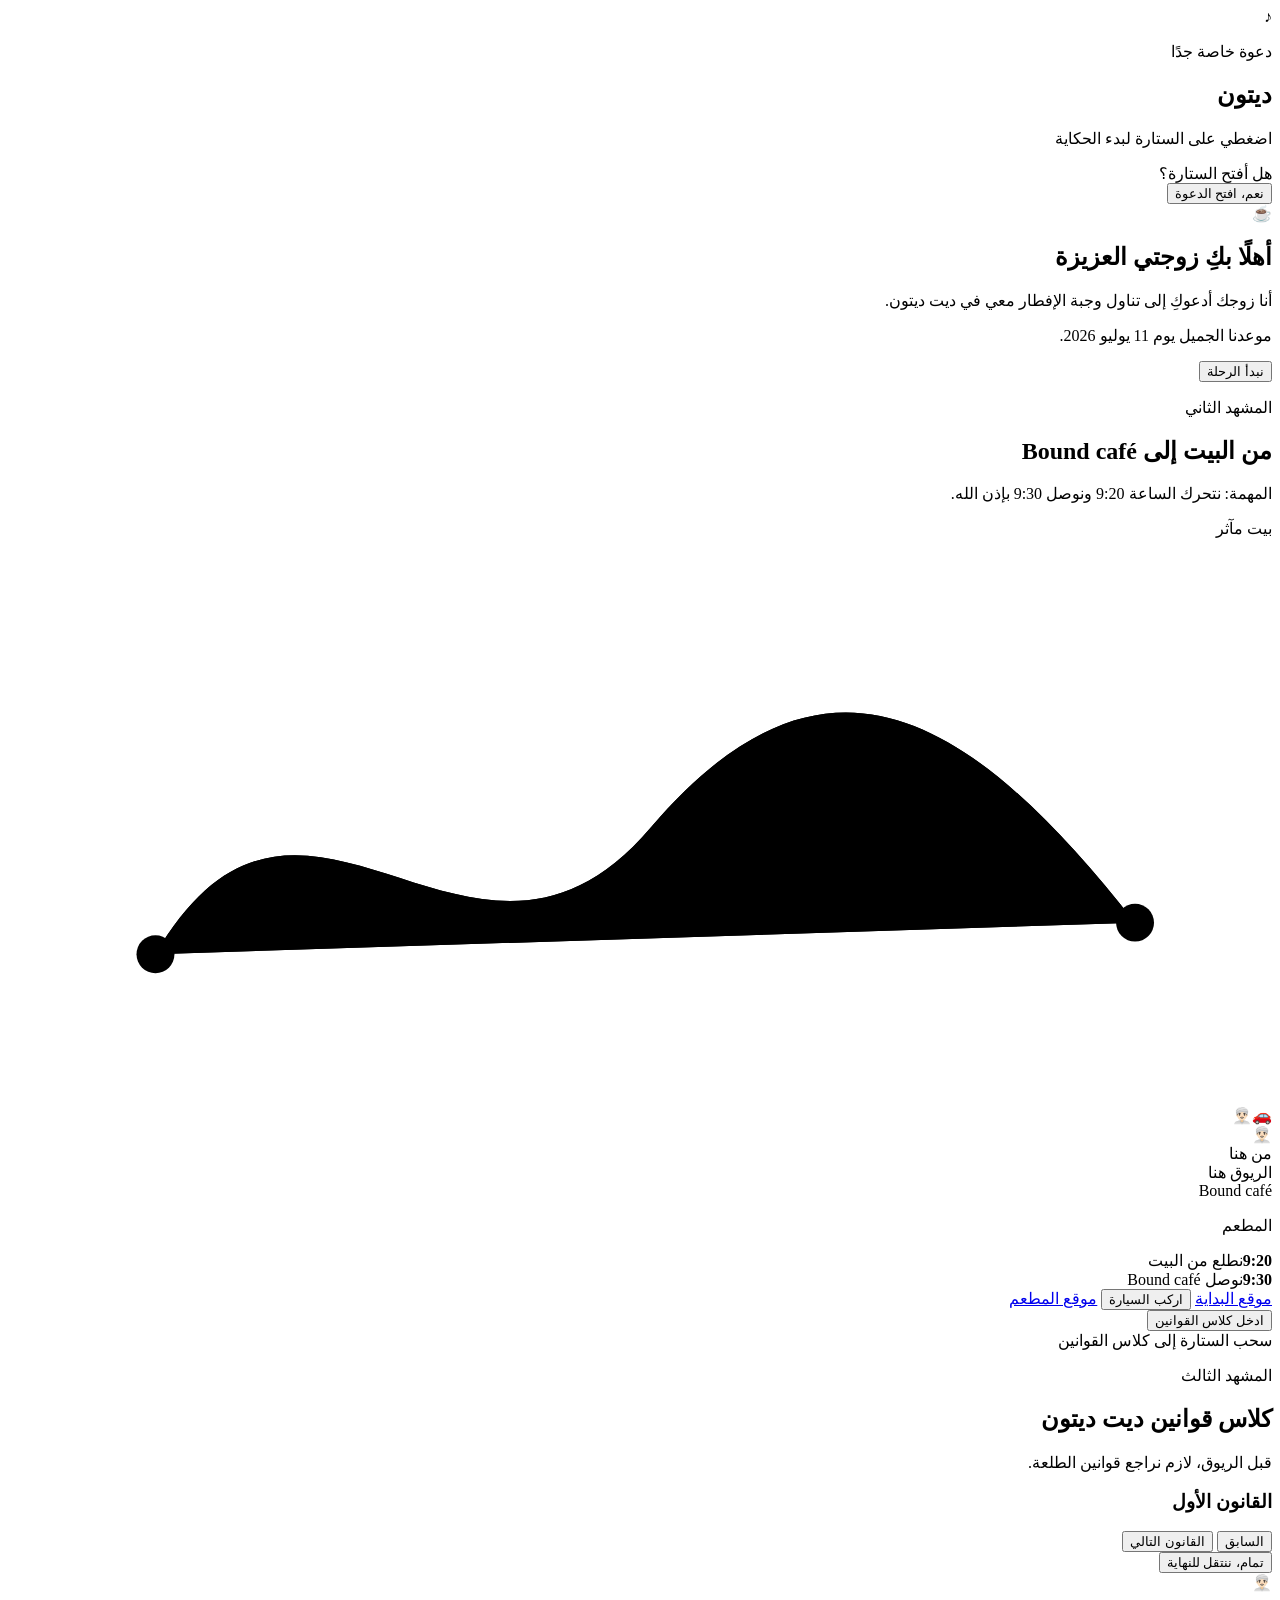
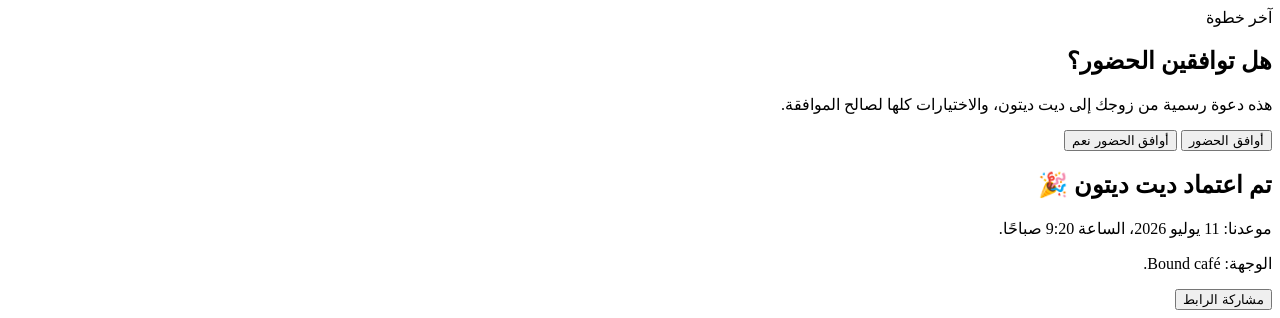
==== date-daiton/index.html @ e320217c "Add Date Daiton interactive invitation" ====
<!DOCTYPE html>
<html lang="ar" dir="rtl">
<head>
  <meta charset="UTF-8" />
  <meta name="viewport" content="width=device-width, initial-scale=1.0" />
  <meta name="theme-color" content="#f5c66b" />
  <meta name="description" content="دعوة ديت ديتون - دعوة تفاعلية إلى الريوق" />
  <title>دعوة ديت ديتون</title>
  <link rel="preconnect" href="https://fonts.googleapis.com">
  <link rel="preconnect" href="https://fonts.gstatic.com" crossorigin>
  <link href="https://fonts.googleapis.com/css2?family=Amiri:wght@400;700&family=Tajawal:wght@400;500;700;800&display=swap" rel="stylesheet">
  <link rel="stylesheet" href="css/style.css" />
</head>
<body>
  <noscript>الرجاء تفعيل JavaScript لتعمل الدعوة التفاعلية.</noscript>

  <main class="app" id="app">
    <div class="music-pill" id="soundBtn" role="button" tabindex="0" aria-label="تشغيل أو إيقاف الصوت">♪</div>

    <section class="scene scene-intro active" id="sceneIntro" aria-label="بداية دعوة ديت ديتون">
      <div class="warm-bg"></div>
      <div class="sparkles" aria-hidden="true"></div>

      <div class="title-card" id="titleCard">
        <p class="tiny-title">دعوة خاصة جدًا</p>
        <h1>ديتون</h1>
        <p>اضغطي على الستارة لبدء الحكاية</p>
      </div>

      <div class="stage curtain-stage" id="curtainStage">
        <div class="curtain curtain-left"></div>
        <div class="curtain curtain-right"></div>
        <div class="curtain-rope" aria-hidden="true"></div>
        <div class="avatar avatar-intro" id="avatarIntro" aria-label="شخصية حاتم">
          <div class="head"><span class="masar"></span><span class="face"></span><span class="beard"></span></div>
          <div class="body"><span class="dishdasha"></span><span class="khanjar"></span></div>
          <div class="arm arm-right"></div><div class="arm arm-left"></div><div class="leg leg-right"></div><div class="leg leg-left"></div><div class="cane"></div>
        </div>
        <div class="speech intro-speech" id="introSpeech">هل أفتح الستارة؟</div>
        <button class="curtain-button" id="openCurtainBtn" type="button">نعم، افتح الدعوة</button>
      </div>

      <article class="message-card hidden" id="inviteMessage">
        <span class="seal">☕</span>
        <h2>أهلًا بكِ زوجتي العزيزة</h2>
        <p>أنا زوجك أدعوكِ إلى تناول وجبة الإفطار معي في ديت ديتون.</p>
        <p class="soft-note">موعدنا الجميل يوم 11 يوليو 2026.</p>
        <button class="primary next-scene" data-next="sceneRoute" type="button">نبدأ الرحلة</button>
      </article>
    </section>

    <section class="scene scene-route" id="sceneRoute" aria-label="رحلة من البيت إلى المطعم">
      <div class="sky"></div>
      <header class="scene-header">
        <p class="tiny-title">المشهد الثاني</p>
        <h2>من البيت إلى Bound café</h2>
        <p>المهمة: نتحرك الساعة 9:20 ونوصل 9:30 بإذن الله.</p>
      </header>

      <div class="journey-card">
        <div class="mini-building house-building">
          <div class="building-top"></div>
          <div class="window w1"></div><div class="window w2"></div><div class="door"></div>
          <p>بيت مآثر</p>
        </div>

        <div class="route-board">
          <svg viewBox="0 0 600 260" class="route-svg" aria-hidden="true">
            <path d="M70 190 C140 70, 220 230, 305 130 S460 80, 535 175" class="road-shadow"/>
            <path d="M70 190 C140 70, 220 230, 305 130 S460 80, 535 175" class="road-line"/>
            <circle cx="70" cy="190" r="9" class="point home"/>
            <circle cx="535" cy="175" r="9" class="point cafe"/>
          </svg>
          <div class="route-car" id="routeCar"><span class="car-body">🚗</span><span class="driver-dot">👳🏻‍♂️</span></div>
          <div class="route-avatar" id="routeAvatar">👳🏻‍♂️</div>
          <div class="route-label from">من هنا</div>
          <div class="route-label to">الريوق هنا</div>
        </div>

        <div class="mini-building cafe-building">
          <div class="cafe-sign">Bound café</div>
          <div class="glass-door"></div><div class="cafe-window"></div>
          <p>المطعم</p>
        </div>
      </div>

      <div class="timeline">
        <div><strong>9:20</strong><span>نطلع من البيت</span></div>
        <div><strong>9:30</strong><span>نوصل Bound café</span></div>
      </div>

      <div class="action-row">
        <a class="secondary" href="https://maps.app.goo.gl/9Q78utYXzB2YvN2P6?g_st=ic" target="_blank" rel="noopener">موقع البداية</a>
        <button class="primary" id="rideBtn" type="button">اركب السيارة</button>
        <a class="secondary" href="https://maps.app.goo.gl/uaX7VJD9oBG22Bty5?g_st=ic" target="_blank" rel="noopener">موقع المطعم</a>
      </div>

      <button class="primary next-scene route-next hidden" id="routeNext" data-next="sceneClass" type="button">ادخل كلاس القوانين</button>
    </section>

    <section class="scene scene-class" id="sceneClass" aria-label="كلاس قوانين ديت ديتون">
      <div class="classroom-transition" id="classTransition"><span>سحب الستارة إلى كلاس القوانين</span></div>
      <header class="scene-header class-header">
        <p class="tiny-title">المشهد الثالث</p>
        <h2>كلاس قوانين ديت ديتون</h2>
        <p>قبل الريوق، لازم نراجع قوانين الطلعة.</p>
      </header>

      <div class="classroom">
        <div class="teacher-avatar" id="teacherAvatar">
          <div class="teacher-head"><span></span></div>
          <div class="teacher-body"></div>
          <div class="pointer-stick"></div>
        </div>
        <article class="chalkboard" id="chalkboard">
          <h3 id="ruleTitle">القانون الأول</h3>
          <div id="ruleContent" class="rule-content"></div>
          <div class="chalk-dust" aria-hidden="true"></div>
        </article>
      </div>

      <div class="action-row class-actions">
        <button class="secondary" id="prevRule" type="button">السابق</button>
        <button class="primary" id="nextRule" type="button">القانون التالي</button>
      </div>

      <button class="primary next-scene class-next hidden" id="classNext" data-next="sceneFinal" type="button">تمام، ننتقل للنهاية</button>
    </section>

    <section class="scene scene-final" id="sceneFinal" aria-label="تأكيد حضور ديت ديتون">
      <div class="final-bg"></div>
      <div class="final-avatar" id="finalAvatar">👳🏻‍♂️</div>
      <article class="final-card" id="finalCard">
        <p class="tiny-title">آخر خطوة</p>
        <h2>هل توافقين الحضور؟</h2>
        <p>هذه دعوة رسمية من زوجك إلى ديت ديتون، والاختيارات كلها لصالح الموافقة.</p>
        <div class="yes-grid">
          <button class="accept-btn" type="button">أوافق الحضور</button>
          <button class="accept-btn" type="button">أوافق الحضور نعم</button>
        </div>
        <p class="saved-text" id="savedText"></p>
      </article>

      <article class="celebration-card hidden" id="celebrationCard">
        <h2>تم اعتماد ديت ديتون 🎉</h2>
        <p>موعدنا: 11 يوليو 2026، الساعة 9:20 صباحًا.</p>
        <p>الوجهة: Bound café.</p>
        <button class="primary" id="shareBtn" type="button">مشاركة الرابط</button>
      </article>
    </section>
  </main>

  <script src="js/app.js"></script>
</body>
</html>
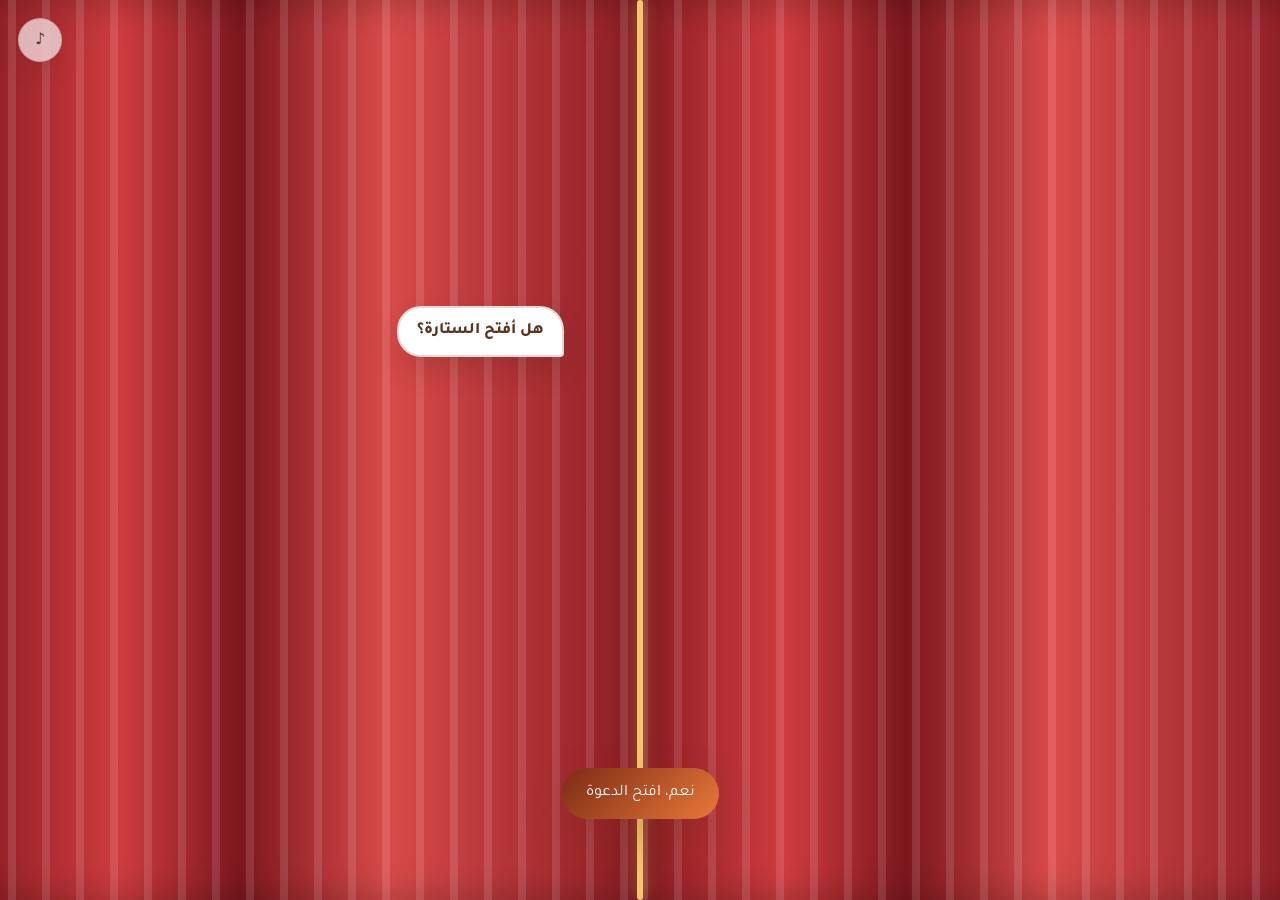
==== commit 5bced80d: "Rebuild Date Daiton scenes with improved character" ====
--- a/date-daiton/index.html
+++ b/date-daiton/index.html
@@ -31,11 +31,15 @@
         <div class="curtain curtain-left"></div>
         <div class="curtain curtain-right"></div>
         <div class="curtain-rope" aria-hidden="true"></div>
-        <div class="avatar avatar-intro" id="avatarIntro" aria-label="شخصية حاتم">
-          <div class="head"><span class="masar"></span><span class="face"></span><span class="beard"></span></div>
-          <div class="body"><span class="dishdasha"></span><span class="khanjar"></span></div>
-          <div class="arm arm-right"></div><div class="arm arm-left"></div><div class="leg leg-right"></div><div class="leg leg-left"></div><div class="cane"></div>
+
+        <div class="hatem-character avatar-intro" id="avatarIntro" aria-label="شخصية حاتم">
+          <div class="masar-wrap"><span class="masar-base"></span><span class="masar-band"></span><span class="masar-tail"></span></div>
+          <div class="face-shape"><span class="eye eye-r"></span><span class="eye eye-l"></span><span class="brow brow-r"></span><span class="brow brow-l"></span><span class="nose"></span><span class="beard-full"></span><span class="smile"></span></div>
+          <div class="neck"></div><div class="dishdasha-body"><span class="collar"></span><span class="placket"></span><span class="belt"></span><span class="khanjar-real"></span></div>
+          <div class="arm real-arm arm-a"><span class="hand"></span></div><div class="arm real-arm arm-b"><span class="hand"></span></div>
+          <div class="leg real-leg leg-a"><span class="sandal"></span></div><div class="leg real-leg leg-b"><span class="sandal"></span></div><div class="cane-real"></div>
         </div>
+
         <div class="speech intro-speech" id="introSpeech">هل أفتح الستارة؟</div>
         <button class="curtain-button" id="openCurtainBtn" type="button">نعم، افتح الدعوة</button>
       </div>
@@ -58,95 +62,43 @@
       </header>
 
       <div class="journey-card">
-        <div class="mini-building house-building">
-          <div class="building-top"></div>
-          <div class="window w1"></div><div class="window w2"></div><div class="door"></div>
-          <p>بيت مآثر</p>
+        <div class="mini-building house-building"><div class="building-top"></div><div class="window w1"></div><div class="window w2"></div><div class="door"></div><p>بيت مآثر</p></div>
+        <div class="route-board">
+          <svg viewBox="0 0 600 260" class="route-svg" aria-hidden="true"><path d="M70 190 C140 70, 220 230, 305 130 S460 80, 535 175" class="road-shadow"/><path d="M70 190 C140 70, 220 230, 305 130 S460 80, 535 175" class="road-line"/><circle cx="70" cy="190" r="9" class="point home"/><circle cx="535" cy="175" r="9" class="point cafe"/></svg>
+          <div class="route-car" id="routeCar"><span class="car-body">🚗</span><span class="driver-mini"><span></span></span></div>
+          <div class="hatem-character route-avatar" id="routeAvatar" aria-label="شخصية حاتم في بداية الرحلة">
+            <div class="masar-wrap"><span class="masar-base"></span><span class="masar-band"></span><span class="masar-tail"></span></div><div class="face-shape"><span class="eye eye-r"></span><span class="eye eye-l"></span><span class="brow brow-r"></span><span class="brow brow-l"></span><span class="nose"></span><span class="beard-full"></span><span class="smile"></span></div><div class="neck"></div><div class="dishdasha-body"><span class="collar"></span><span class="placket"></span><span class="belt"></span><span class="khanjar-real"></span></div><div class="arm real-arm arm-a"><span class="hand"></span></div><div class="arm real-arm arm-b"><span class="hand"></span></div><div class="leg real-leg leg-a"><span class="sandal"></span></div><div class="leg real-leg leg-b"><span class="sandal"></span></div><div class="cane-real"></div>
+          </div>
+          <div class="route-label from">من هنا</div><div class="route-label to">الريوق هنا</div>
         </div>
-
-        <div class="route-board">
-          <svg viewBox="0 0 600 260" class="route-svg" aria-hidden="true">
-            <path d="M70 190 C140 70, 220 230, 305 130 S460 80, 535 175" class="road-shadow"/>
-            <path d="M70 190 C140 70, 220 230, 305 130 S460 80, 535 175" class="road-line"/>
-            <circle cx="70" cy="190" r="9" class="point home"/>
-            <circle cx="535" cy="175" r="9" class="point cafe"/>
-          </svg>
-          <div class="route-car" id="routeCar"><span class="car-body">🚗</span><span class="driver-dot">👳🏻‍♂️</span></div>
-          <div class="route-avatar" id="routeAvatar">👳🏻‍♂️</div>
-          <div class="route-label from">من هنا</div>
-          <div class="route-label to">الريوق هنا</div>
-        </div>
-
-        <div class="mini-building cafe-building">
-          <div class="cafe-sign">Bound café</div>
-          <div class="glass-door"></div><div class="cafe-window"></div>
-          <p>المطعم</p>
-        </div>
+        <div class="mini-building cafe-building"><div class="cafe-sign">Bound café</div><div class="glass-door"></div><div class="cafe-window"></div><p>المطعم</p></div>
       </div>
 
-      <div class="timeline">
-        <div><strong>9:20</strong><span>نطلع من البيت</span></div>
-        <div><strong>9:30</strong><span>نوصل Bound café</span></div>
-      </div>
-
-      <div class="action-row">
-        <a class="secondary" href="https://maps.app.goo.gl/9Q78utYXzB2YvN2P6?g_st=ic" target="_blank" rel="noopener">موقع البداية</a>
-        <button class="primary" id="rideBtn" type="button">اركب السيارة</button>
-        <a class="secondary" href="https://maps.app.goo.gl/uaX7VJD9oBG22Bty5?g_st=ic" target="_blank" rel="noopener">موقع المطعم</a>
-      </div>
-
+      <div class="timeline"><div><strong>9:20</strong><span>نطلع من البيت</span></div><div><strong>9:30</strong><span>نوصل Bound café</span></div></div>
+      <div class="action-row"><a class="secondary" href="https://maps.app.goo.gl/9Q78utYXzB2YvN2P6?g_st=ic" target="_blank" rel="noopener">موقع البداية</a><button class="primary" id="rideBtn" type="button">اركب السيارة</button><a class="secondary" href="https://maps.app.goo.gl/uaX7VJD9oBG22Bty5?g_st=ic" target="_blank" rel="noopener">موقع المطعم</a></div>
       <button class="primary next-scene route-next hidden" id="routeNext" data-next="sceneClass" type="button">ادخل كلاس القوانين</button>
     </section>
 
     <section class="scene scene-class" id="sceneClass" aria-label="كلاس قوانين ديت ديتون">
       <div class="classroom-transition" id="classTransition"><span>سحب الستارة إلى كلاس القوانين</span></div>
-      <header class="scene-header class-header">
-        <p class="tiny-title">المشهد الثالث</p>
-        <h2>كلاس قوانين ديت ديتون</h2>
-        <p>قبل الريوق، لازم نراجع قوانين الطلعة.</p>
-      </header>
-
+      <header class="scene-header class-header"><p class="tiny-title">المشهد الثالث</p><h2>كلاس قوانين ديت ديتون</h2><p>قبل الريوق، لازم نراجع قوانين الطلعة.</p></header>
       <div class="classroom">
-        <div class="teacher-avatar" id="teacherAvatar">
-          <div class="teacher-head"><span></span></div>
-          <div class="teacher-body"></div>
-          <div class="pointer-stick"></div>
+        <div class="hatem-character teacher-avatar" id="teacherAvatar" aria-label="شخصية حاتم تشرح القوانين">
+          <div class="masar-wrap"><span class="masar-base"></span><span class="masar-band"></span><span class="masar-tail"></span></div><div class="face-shape"><span class="eye eye-r"></span><span class="eye eye-l"></span><span class="brow brow-r"></span><span class="brow brow-l"></span><span class="nose"></span><span class="beard-full"></span><span class="smile"></span></div><div class="neck"></div><div class="dishdasha-body"><span class="collar"></span><span class="placket"></span><span class="belt"></span><span class="khanjar-real"></span></div><div class="arm real-arm arm-a"><span class="hand"></span></div><div class="arm real-arm arm-b teacher-arm"><span class="hand"></span></div><div class="leg real-leg leg-a"><span class="sandal"></span></div><div class="leg real-leg leg-b"><span class="sandal"></span></div><div class="pointer-stick"></div>
         </div>
-        <article class="chalkboard" id="chalkboard">
-          <h3 id="ruleTitle">القانون الأول</h3>
-          <div id="ruleContent" class="rule-content"></div>
-          <div class="chalk-dust" aria-hidden="true"></div>
-        </article>
+        <article class="chalkboard" id="chalkboard"><h3 id="ruleTitle">القانون الأول</h3><div id="ruleContent" class="rule-content"></div><div class="chalk-dust" aria-hidden="true"></div></article>
       </div>
-
-      <div class="action-row class-actions">
-        <button class="secondary" id="prevRule" type="button">السابق</button>
-        <button class="primary" id="nextRule" type="button">القانون التالي</button>
-      </div>
-
+      <div class="action-row class-actions"><button class="secondary" id="prevRule" type="button">السابق</button><button class="primary" id="nextRule" type="button">القانون التالي</button></div>
       <button class="primary next-scene class-next hidden" id="classNext" data-next="sceneFinal" type="button">تمام، ننتقل للنهاية</button>
     </section>
 
     <section class="scene scene-final" id="sceneFinal" aria-label="تأكيد حضور ديت ديتون">
       <div class="final-bg"></div>
-      <div class="final-avatar" id="finalAvatar">👳🏻‍♂️</div>
-      <article class="final-card" id="finalCard">
-        <p class="tiny-title">آخر خطوة</p>
-        <h2>هل توافقين الحضور؟</h2>
-        <p>هذه دعوة رسمية من زوجك إلى ديت ديتون، والاختيارات كلها لصالح الموافقة.</p>
-        <div class="yes-grid">
-          <button class="accept-btn" type="button">أوافق الحضور</button>
-          <button class="accept-btn" type="button">أوافق الحضور نعم</button>
-        </div>
-        <p class="saved-text" id="savedText"></p>
-      </article>
-
-      <article class="celebration-card hidden" id="celebrationCard">
-        <h2>تم اعتماد ديت ديتون 🎉</h2>
-        <p>موعدنا: 11 يوليو 2026، الساعة 9:20 صباحًا.</p>
-        <p>الوجهة: Bound café.</p>
-        <button class="primary" id="shareBtn" type="button">مشاركة الرابط</button>
-      </article>
+      <div class="hatem-character final-avatar" id="finalAvatar" aria-label="شخصية حاتم في النهاية">
+        <div class="masar-wrap"><span class="masar-base"></span><span class="masar-band"></span><span class="masar-tail"></span></div><div class="face-shape"><span class="eye eye-r"></span><span class="eye eye-l"></span><span class="brow brow-r"></span><span class="brow brow-l"></span><span class="nose"></span><span class="beard-full"></span><span class="smile"></span></div><div class="neck"></div><div class="dishdasha-body"><span class="collar"></span><span class="placket"></span><span class="belt"></span><span class="khanjar-real"></span></div><div class="arm real-arm arm-a"><span class="hand"></span></div><div class="arm real-arm arm-b"><span class="hand"></span></div><div class="leg real-leg leg-a"><span class="sandal"></span></div><div class="leg real-leg leg-b"><span class="sandal"></span></div><div class="cane-real"></div>
+      </div>
+      <article class="final-card" id="finalCard"><p class="tiny-title">آخر خطوة</p><h2>هل توافقين الحضور؟</h2><p>هذه دعوة رسمية من زوجك إلى ديت ديتون، والاختيارات كلها لصالح الموافقة.</p><div class="yes-grid"><button class="accept-btn" type="button">أوافق الحضور</button><button class="accept-btn" type="button">أوافق الحضور نعم</button></div><p class="saved-text" id="savedText"></p></article>
+      <article class="celebration-card hidden" id="celebrationCard"><h2>تم اعتماد ديت ديتون 🎉</h2><p>موعدنا: 11 يوليو 2026، الساعة 9:20 صباحًا.</p><p>الوجهة: Bound café.</p><button class="primary" id="shareBtn" type="button">مشاركة الرابط</button></article>
     </section>
   </main>
 
--- a/date-daiton/css/style.css
+++ b/date-daiton/css/style.css
@@ -0,0 +1,24 @@
+:root{
+  --cream:#fff4df;
+  --peach:#ffddbd;
+  --gold:#f4b84d;
+  --orange:#e97838;
+  --brown:#5d3420;
+  --dark:#1f1714;
+  --green:#315b45;
+  --chalk:#244235;
+  --chalk-text:#f7f2de;
+  --white:#fff;
+  --shadow:0 24px 70px rgba(73,42,18,.22);
+}
+*{box-sizing:border-box}
+html,body{margin:0;min-height:100%;font-family:"Tajawal",system-ui,sans-serif;background:var(--cream);color:var(--brown);overflow:hidden}
+button,a{font:inherit}button{cursor:pointer}a{text-decoration:none;color:inherit}
+.app{position:relative;width:100vw;height:100svh;overflow:hidden;background:linear-gradient(135deg,#fff5df,#ffd7ad 45%,#fff7ec)}
+.scene{position:absolute;inset:0;padding:22px;display:flex;align-items:center;justify-content:center;flex-direction:column;gap:18px;opacity:0;pointer-events:none;transform:translateX(-24px) scale(.98);transition:opacity .75s ease,transform .75s ease;overflow:hidden}
+.scene.active{opacity:1;pointer-events:auto;transform:none}.hidden{display:none!important}.warm-bg,.final-bg,.sky{position:absolute;inset:0;z-index:-2;background:radial-gradient(circle at 18% 22%,rgba(255,255,255,.7),transparent 24%),radial-gradient(circle at 80% 18%,rgba(244,184,77,.38),transparent 22%),linear-gradient(145deg,#ffedc9,#ffd1a2 55%,#fff4df)}
+.sparkles:before,.sparkles:after{content:"";position:absolute;width:260px;height:260px;border-radius:50%;background:repeating-conic-gradient(from 0deg,rgba(255,255,255,.25) 0 10deg,transparent 10deg 22deg);filter:blur(.2px);opacity:.6;animation:spin 18s linear infinite}.sparkles:before{top:5%;right:-80px}.sparkles:after{left:-80px;bottom:5%;animation-direction:reverse}.music-pill{position:fixed;top:18px;left:18px;z-index:30;width:44px;height:44px;border-radius:999px;display:grid;place-items:center;background:rgba(255,255,255,.65);box-shadow:0 8px 24px rgba(62,35,15,.14);border:1px solid rgba(93,52,32,.12);backdrop-filter:blur(12px)}
+.tiny-title{margin:0 0 8px;color:#9a5529;font-weight:800;letter-spacing:.06em}.title-card,.message-card,.final-card,.celebration-card{width:min(92vw,520px);padding:28px 24px;border:1px solid rgba(93,52,32,.12);background:rgba(255,255,255,.55);box-shadow:var(--shadow);border-radius:34px;text-align:center;backdrop-filter:blur(18px);position:relative}.title-card h1{font-family:"Amiri",serif;font-size:clamp(4rem,18vw,8.8rem);line-height:.9;margin:0;color:#7b3319;text-shadow:0 8px 0 rgba(255,255,255,.45),0 20px 44px rgba(118,53,19,.22)}.title-card p,.message-card p,.final-card p{font-size:1.08rem;line-height:1.8}.stage{position:absolute;inset:0;display:grid;place-items:center;pointer-events:none}.curtain{position:absolute;top:0;bottom:0;width:52%;background:linear-gradient(90deg,#8d1e25,#cf3c3f 22%,#7c171e 40%,#d94b4a 62%,#8c1d25 100%);box-shadow:inset 0 0 40px rgba(0,0,0,.28);transition:transform 1.4s cubic-bezier(.7,0,.15,1);z-index:5}.curtain:after{content:"";position:absolute;inset:0;background:repeating-linear-gradient(90deg,rgba(255,255,255,.12) 0 8px,transparent 8px 34px)}.curtain-left{right:50%}.curtain-right{left:50%}.curtain-stage.open .curtain-left{transform:translateX(108%)}.curtain-stage.open .curtain-right{transform:translateX(-108%)}.curtain-rope{position:absolute;top:0;height:100%;width:6px;background:#f5c66b;z-index:6;border-radius:999px;box-shadow:0 0 16px rgba(245,198,107,.6)}.curtain-button{position:absolute;bottom:9svh;z-index:8;border:none;border-radius:999px;padding:16px 24px;color:#fff;background:linear-gradient(135deg,#7c2b16,#e97838);box-shadow:0 18px 44px rgba(112,51,16,.24);pointer-events:auto}.speech{position:absolute;background:#fff;border:2px solid rgba(93,52,32,.18);box-shadow:0 14px 28px rgba(49,25,7,.16);border-radius:24px 24px 4px 24px;padding:14px 18px;font-weight:800;color:#5d3420}.intro-speech{right:calc(50% + 76px);top:34svh;z-index:9;opacity:0;transform:translateY(12px);animation:popIn .6s ease .7s forwards}.avatar{position:absolute;width:92px;height:230px;z-index:8;filter:drop-shadow(0 16px 18px rgba(53,28,8,.22))}.avatar-intro{right:calc(50% + 28px);bottom:19svh;animation:avatarWave 1.7s ease-in-out infinite}.head{position:absolute;top:0;right:21px;width:48px;height:54px}.face{position:absolute;bottom:0;right:6px;width:38px;height:38px;background:#c58b62;border-radius:46% 46% 45% 45%;display:block}.masar{position:absolute;top:0;right:0;width:52px;height:25px;border-radius:18px;background:linear-gradient(135deg,#eee,#b7b2aa 48%,#fff 49%,#d8d1c6);transform:rotate(-7deg);z-index:2}.beard{position:absolute;bottom:1px;right:9px;width:32px;height:22px;border-radius:0 0 16px 16px;background:#221714;z-index:3}.body{position:absolute;top:54px;right:13px;width:63px;height:124px}.dishdasha{display:block;width:100%;height:100%;border-radius:18px 18px 10px 10px;background:linear-gradient(90deg,#fff,#f0f0ee,#fff);box-shadow:inset 0 0 0 1px #ddd}.khanjar{position:absolute;top:54px;right:18px;width:30px;height:18px;border-radius:0 0 18px 18px;border:4px solid #b7aaa0;border-top:none;background:#7b3b20}.arm,.leg{position:absolute;background:#f7f7f5}.arm{top:70px;width:15px;height:76px;border-radius:12px}.arm-right{right:5px;transform:rotate(10deg);transform-origin:top}.arm-left{left:6px;transform:rotate(-22deg);transform-origin:top;animation:armPull 1.4s ease-in-out infinite}.leg{top:172px;width:20px;height:54px;border-radius:0 0 12px 12px;background:#fff}.leg-right{right:25px}.leg-left{left:25px}.cane{position:absolute;left:8px;top:115px;width:5px;height:112px;border-radius:4px;background:#7a3b1f;transform:rotate(4deg);box-shadow:0 0 0 1px rgba(255,255,255,.35)}.seal{width:58px;height:58px;border-radius:50%;display:grid;place-items:center;margin:-52px auto 10px;background:#fff;box-shadow:0 12px 28px rgba(53,28,8,.14);font-size:1.7rem}.message-card h2,.scene-header h2,.final-card h2,.celebration-card h2{font-family:"Amiri",serif;font-size:clamp(2rem,8vw,3.6rem);margin:0;color:#7b3319}.primary,.secondary{border:none;border-radius:999px;padding:14px 22px;min-height:48px;display:inline-flex;align-items:center;justify-content:center;font-weight:800;box-shadow:0 14px 32px rgba(74,38,10,.13);transition:transform .2s ease,box-shadow .2s ease}.primary{color:#fff;background:linear-gradient(135deg,#e97838,#f4b84d)}.secondary{background:rgba(255,255,255,.58);color:#6b3b20;border:1px solid rgba(93,52,32,.14)}.primary:hover,.secondary:hover{transform:translateY(-2px);box-shadow:0 18px 40px rgba(74,38,10,.18)}.soft-note{color:#9a5529;font-weight:700}.scene-header{text-align:center;max-width:700px;z-index:2}.scene-header p{line-height:1.7;margin:0}.journey-card{width:min(96vw,1100px);display:grid;grid-template-columns:170px 1fr 170px;gap:14px;align-items:center}.mini-building{height:210px;border-radius:26px;padding:14px;background:rgba(255,255,255,.55);box-shadow:var(--shadow);position:relative;text-align:center;overflow:hidden;border:1px solid rgba(93,52,32,.12)}.mini-building p{position:absolute;bottom:8px;left:0;right:0;margin:0;font-weight:800}.house-building{background:linear-gradient(#f6dfb8,#eac795)}.building-top{position:absolute;top:18px;left:20px;right:20px;height:28px;background:#d5a36a;border-radius:14px 14px 4px 4px}.window{position:absolute;width:38px;height:50px;background:linear-gradient(#94bee1,#fff);border:5px solid #fff;border-radius:22px 22px 6px 6px;top:68px}.w1{right:26px}.w2{left:26px}.door{position:absolute;bottom:39px;right:57px;width:58px;height:58px;background:#5b2e1c;border-radius:28px 28px 4px 4px}.cafe-building{background:linear-gradient(#fbf4e2,#e8d7b5)}.cafe-sign{position:absolute;top:24px;left:18px;right:18px;height:48px;display:grid;place-items:center;border-radius:14px;background:#fff;color:#1c1917;font-weight:900;font-size:1.05rem}.glass-door{position:absolute;bottom:38px;right:58px;width:54px;height:82px;background:linear-gradient(135deg,#111,#4b4b4b);border:5px solid #fff;border-radius:8px}.cafe-window{position:absolute;bottom:54px;left:18px;width:46px;height:55px;background:rgba(65,65,65,.7);border:5px solid #fff;border-radius:8px}.route-board{height:290px;border-radius:34px;background:rgba(255,255,255,.5);box-shadow:var(--shadow);position:relative;overflow:hidden;border:1px solid rgba(93,52,32,.12)}.route-board:before{content:"";position:absolute;inset:0;background:radial-gradient(circle at 18% 70%,rgba(49,91,69,.16),transparent 20%),radial-gradient(circle at 78% 38%,rgba(233,120,56,.18),transparent 18%)}.route-svg{position:absolute;inset:20px;width:calc(100% - 40px);height:calc(100% - 40px)}.road-shadow{fill:none;stroke:rgba(93,52,32,.18);stroke-width:34;stroke-linecap:round}.road-line{fill:none;stroke:#f8f0d8;stroke-width:16;stroke-linecap:round;stroke-dasharray:20 14}.point{fill:#e97838;stroke:#fff;stroke-width:5}.cafe{fill:#315b45}.route-car{position:absolute;right:9%;bottom:22%;font-size:2.4rem;transform:translate(50%,50%) scale(1);transition:right 2.8s cubic-bezier(.48,.02,.2,1),bottom 2.8s cubic-bezier(.48,.02,.2,1),transform 2.8s ease;z-index:5}.route-car.drive{right:84%;bottom:27%;transform:translate(50%,50%) scale(1.08) rotate(-4deg)}.car-body{filter:drop-shadow(0 12px 10px rgba(0,0,0,.16))}.driver-dot{position:absolute;font-size:1rem;right:26px;top:-10px}.route-avatar{position:absolute;right:9%;bottom:18%;font-size:2.5rem;transition:opacity .35s ease,transform .35s ease}.route-avatar.hide{opacity:0;transform:scale(.5)}.route-label{position:absolute;padding:8px 12px;border-radius:999px;background:#fff;font-weight:800;color:#6b3b20;box-shadow:0 8px 22px rgba(53,28,8,.1)}.route-label.from{right:7%;bottom:10%}.route-label.to{left:6%;top:25%}.timeline{display:flex;gap:12px;justify-content:center;flex-wrap:wrap}.timeline div{min-width:170px;background:rgba(255,255,255,.62);border:1px solid rgba(93,52,32,.12);border-radius:22px;padding:13px 18px;text-align:center;box-shadow:0 12px 28px rgba(74,38,10,.1)}.timeline strong{display:block;color:#7b3319;font-size:1.5rem}.timeline span{color:#9a5529}.action-row{display:flex;gap:10px;justify-content:center;align-items:center;flex-wrap:wrap}.route-next,.class-next{animation:popIn .45s ease both}.scene-class{background:linear-gradient(160deg,#f3dcb2,#f8efd7)}.classroom-transition{position:absolute;inset:0;z-index:10;background:linear-gradient(90deg,#7b2d20,#d64e3b,#7b2d20);display:grid;place-items:center;color:#fff;font-weight:900;font-size:1.2rem;animation:slideCurtain 1.3s ease forwards}.class-header{margin-top:10px}.classroom{width:min(96vw,940px);height:min(58svh,500px);position:relative;display:grid;place-items:center}.chalkboard{width:min(90vw,680px);min-height:315px;border:14px solid #8a542f;border-radius:20px;background:radial-gradient(circle at 20% 20%,rgba(255,255,255,.06),transparent 18%),linear-gradient(135deg,#244235,#172f28);box-shadow:var(--shadow),inset 0 0 0 2px rgba(255,255,255,.12);color:var(--chalk-text);padding:30px 34px;text-align:right;position:relative}.chalkboard:after{content:"";position:absolute;bottom:-28px;right:10%;width:80%;height:14px;background:#b87a3c;border-radius:999px;box-shadow:0 8px 18px rgba(62,35,15,.14)}.chalkboard h3{font-family:"Amiri",serif;font-size:2.2rem;margin:0 0 16px;color:#fff9d9}.rule-content{font-size:clamp(1.05rem,4vw,1.55rem);line-height:2.05}.rule-content ul{padding-right:24px;margin:8px 0}.rule-content li{margin:4px 0}.chalk-dust{position:absolute;left:28px;bottom:10px;width:80px;height:8px;border-radius:999px;background:rgba(255,255,255,.55);box-shadow:40px 0 rgba(244,184,77,.5)}.teacher-avatar{position:absolute;right:calc(50% + 280px);bottom:28px;width:100px;height:240px;z-index:4;animation:teacherBounce 1.8s ease-in-out infinite}.teacher-head{position:absolute;top:0;right:24px;width:52px;height:54px;background:#c58b62;border-radius:50%}.teacher-head:before{content:"";position:absolute;top:-10px;right:-7px;width:66px;height:30px;border-radius:20px;background:linear-gradient(135deg,#fff,#bcb6ae 45%,#fff 46%,#d6d0c8)}.teacher-head:after{content:"";position:absolute;bottom:0;right:10px;width:34px;height:22px;border-radius:0 0 18px 18px;background:#1e1512}.teacher-body{position:absolute;top:55px;right:14px;width:72px;height:134px;background:linear-gradient(90deg,#fff,#eee,#fff);border-radius:18px 18px 8px 8px}.teacher-body:after{content:"";position:absolute;top:54px;right:20px;width:32px;height:18px;border-radius:0 0 18px 18px;border:4px solid #b7aaa0;border-top:none;background:#7b3b20}.pointer-stick{position:absolute;top:95px;left:-48px;width:112px;height:5px;background:#8b4a24;border-radius:999px;transform:rotate(-18deg);transform-origin:right;animation:pointerTap 1s ease-in-out infinite}.scene-final{background:linear-gradient(135deg,#fff0cb,#ffd3a2)}.final-card{z-index:2}.yes-grid{display:grid;grid-template-columns:1fr 1fr;gap:12px;margin-top:18px}.accept-btn{border:none;border-radius:22px;padding:16px;background:linear-gradient(135deg,#315b45,#4d8a69);color:#fff;font-weight:900;box-shadow:0 18px 36px rgba(35,67,51,.2);transition:transform .2s ease}.accept-btn:hover{transform:translateY(-3px) rotate(-1deg)}.final-avatar{position:absolute;right:16%;bottom:8%;font-size:4.5rem;z-index:4;filter:drop-shadow(0 16px 14px rgba(53,28,8,.2));transition:all 1.1s ease}.final-avatar.climb{right:72%;bottom:70%;transform:rotate(-14deg) scale(1.05)}.final-avatar.dance{animation:dance 1.1s ease-in-out infinite}.saved-text{font-weight:800;color:#315b45}.celebration-card{z-index:3}.confetti{position:absolute;width:10px;height:16px;background:#f4b84d;top:-20px;animation:confettiFall 3s linear forwards;border-radius:3px}.confetti:nth-child(2n){background:#e97838}.confetti:nth-child(3n){background:#315b45}.confetti:nth-child(4n){background:#fff}
+@keyframes spin{to{transform:rotate(1turn)}}@keyframes popIn{to{opacity:1;transform:none}from{opacity:0;transform:translateY(14px) scale(.96)}}@keyframes avatarWave{0%,100%{transform:translateY(0)}50%{transform:translateY(-8px)}}@keyframes armPull{0%,100%{transform:rotate(-18deg)}50%{transform:rotate(-40deg)}}@keyframes slideCurtain{0%{transform:translateX(0)}70%{transform:translateX(-110%)}100%{transform:translateX(-110%);visibility:hidden}}@keyframes teacherBounce{0%,100%{transform:translateY(0)}50%{transform:translateY(-6px)}}@keyframes pointerTap{0%,100%{transform:rotate(-18deg)}50%{transform:rotate(-10deg)}}@keyframes dance{0%,100%{transform:translateY(0) rotate(-6deg)}25%{transform:translateY(-10px) rotate(10deg)}50%{transform:translateY(0) rotate(6deg)}75%{transform:translateY(-8px) rotate(-12deg)}}@keyframes confettiFall{to{transform:translateY(110svh) rotate(520deg);opacity:.2}}
+@media(max-width:760px){.scene{padding:16px;gap:14px}.title-card,.message-card,.final-card,.celebration-card{padding:24px 18px;border-radius:28px}.intro-speech{right:auto;left:28px;top:28svh}.avatar-intro{right:18px;bottom:17svh;transform:scale(.9)}.journey-card{grid-template-columns:1fr;gap:10px;width:96vw}.mini-building{height:126px}.building-top,.window,.door,.glass-door,.cafe-window{transform:scale(.72);transform-origin:center}.building-top{top:10px}.window{top:44px}.door{bottom:20px}.cafe-sign{top:14px}.glass-door{bottom:12px}.cafe-window{bottom:24px}.route-board{height:238px;order:2}.house-building{order:1}.cafe-building{order:3}.timeline div{min-width:140px}.teacher-avatar{right:4px;bottom:22px;transform:scale(.8)}.chalkboard{padding:26px 24px 54px;min-height:330px}.classroom{height:55svh}.yes-grid{grid-template-columns:1fr}.final-avatar{font-size:3.8rem;right:8%;bottom:8%}.final-avatar.climb{right:68%;bottom:70%}}
+@media(max-width:420px){.title-card h1{font-size:4.4rem}.message-card h2,.scene-header h2,.final-card h2,.celebration-card h2{font-size:2.15rem}.rule-content{font-size:1rem}.chalkboard h3{font-size:1.8rem}.primary,.secondary{width:100%}.action-row{width:100%}.curtain-button{bottom:6svh}.music-pill{top:12px;left:12px}}
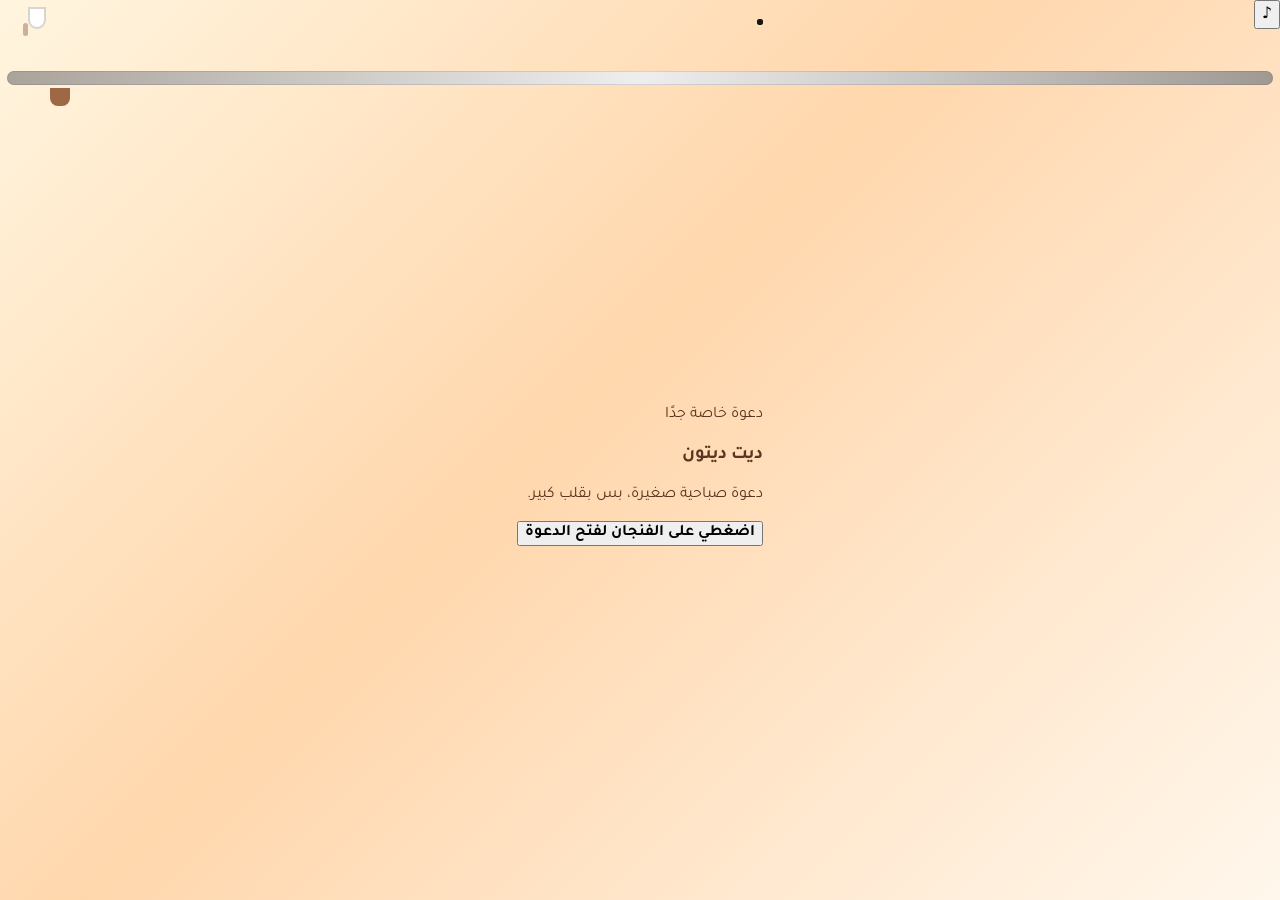
==== commit ad258e9c: "Restart Date Daiton without curtain theme" ====
--- a/date-daiton/index.html
+++ b/date-daiton/index.html
@@ -3,105 +3,88 @@
 <head>
   <meta charset="UTF-8" />
   <meta name="viewport" content="width=device-width, initial-scale=1.0" />
-  <meta name="theme-color" content="#f5c66b" />
-  <meta name="description" content="دعوة ديت ديتون - دعوة تفاعلية إلى الريوق" />
+  <meta name="theme-color" content="#f6c76b" />
+  <meta name="description" content="دعوة ديت ديتون - دعوة صباحية تفاعلية" />
   <title>دعوة ديت ديتون</title>
-  <link rel="preconnect" href="https://fonts.googleapis.com">
-  <link rel="preconnect" href="https://fonts.gstatic.com" crossorigin>
-  <link href="https://fonts.googleapis.com/css2?family=Amiri:wght@400;700&family=Tajawal:wght@400;500;700;800&display=swap" rel="stylesheet">
+  <link rel="preconnect" href="https://fonts.googleapis.com" />
+  <link rel="preconnect" href="https://fonts.gstatic.com" crossorigin />
+  <link href="https://fonts.googleapis.com/css2?family=Amiri:wght@400;700&family=Tajawal:wght@400;500;700;800;900&display=swap" rel="stylesheet" />
   <link rel="stylesheet" href="css/style.css" />
 </head>
 <body>
-  <noscript>الرجاء تفعيل JavaScript لتعمل الدعوة التفاعلية.</noscript>
+  <main class="app" id="app">
+    <button class="sound-btn" id="soundBtn" type="button" aria-label="الصوت">♪</button>
 
-  <main class="app" id="app">
-    <div class="music-pill" id="soundBtn" role="button" tabindex="0" aria-label="تشغيل أو إيقاف الصوت">♪</div>
+    <section class="scene intro-scene active" id="introScene" aria-label="بداية الدعوة">
+      <div class="bg morning-bg" aria-hidden="true"></div>
+      <div class="floating-shapes" aria-hidden="true"></div>
 
-    <section class="scene scene-intro active" id="sceneIntro" aria-label="بداية دعوة ديت ديتون">
-      <div class="warm-bg"></div>
-      <div class="sparkles" aria-hidden="true"></div>
+      <div class="hero-layout">
+        <div class="hatem hatem-hero" aria-label="شخصية حاتم">
+          <span class="masar"><i></i></span><span class="face"><i class="eye r"></i><i class="eye l"></i><i class="nose"></i><i class="beard"></i><i class="mouth"></i></span><span class="neck"></span><span class="dish"><i class="collar"></i><i class="belt"></i><i class="khanjar"></i></span><span class="arm a1"><i></i></span><span class="arm a2"><i></i></span><span class="leg g1"><i></i></span><span class="leg g2"><i></i></span><span class="cane"></span>
+        </div>
 
-      <div class="title-card" id="titleCard">
-        <p class="tiny-title">دعوة خاصة جدًا</p>
-        <h1>ديتون</h1>
-        <p>اضغطي على الستارة لبدء الحكاية</p>
+        <article class="hero-card" id="heroCard">
+          <p class="mini">دعوة خاصة جدًا</p>
+          <h1>ديت ديتون</h1>
+          <p class="lead">دعوة صباحية صغيرة، بس بقلب كبير.</p>
+          <button class="coffee-open" id="openInviteBtn" type="button" aria-label="فتح الدعوة">
+            <span class="cup"><i></i></span>
+            <strong>اضغطي على الفنجان لفتح الدعوة</strong>
+          </button>
+        </article>
       </div>
 
-      <div class="stage curtain-stage" id="curtainStage">
-        <div class="curtain curtain-left"></div>
-        <div class="curtain curtain-right"></div>
-        <div class="curtain-rope" aria-hidden="true"></div>
-
-        <div class="hatem-character avatar-intro" id="avatarIntro" aria-label="شخصية حاتم">
-          <div class="masar-wrap"><span class="masar-base"></span><span class="masar-band"></span><span class="masar-tail"></span></div>
-          <div class="face-shape"><span class="eye eye-r"></span><span class="eye eye-l"></span><span class="brow brow-r"></span><span class="brow brow-l"></span><span class="nose"></span><span class="beard-full"></span><span class="smile"></span></div>
-          <div class="neck"></div><div class="dishdasha-body"><span class="collar"></span><span class="placket"></span><span class="belt"></span><span class="khanjar-real"></span></div>
-          <div class="arm real-arm arm-a"><span class="hand"></span></div><div class="arm real-arm arm-b"><span class="hand"></span></div>
-          <div class="leg real-leg leg-a"><span class="sandal"></span></div><div class="leg real-leg leg-b"><span class="sandal"></span></div><div class="cane-real"></div>
-        </div>
-
-        <div class="speech intro-speech" id="introSpeech">هل أفتح الستارة؟</div>
-        <button class="curtain-button" id="openCurtainBtn" type="button">نعم، افتح الدعوة</button>
-      </div>
-
-      <article class="message-card hidden" id="inviteMessage">
-        <span class="seal">☕</span>
+      <article class="invite-card hidden" id="inviteCard">
+        <p class="mini">الرسالة</p>
         <h2>أهلًا بكِ زوجتي العزيزة</h2>
-        <p>أنا زوجك أدعوكِ إلى تناول وجبة الإفطار معي في ديت ديتون.</p>
-        <p class="soft-note">موعدنا الجميل يوم 11 يوليو 2026.</p>
-        <button class="primary next-scene" data-next="sceneRoute" type="button">نبدأ الرحلة</button>
+        <p>أنا زوجك أدعوكِ إلى تناول وجبة الإفطار معي في <strong>ديت ديتون</strong>.</p>
+        <p class="date-line">السبت 11 يوليو 2026 · الانطلاق 9:20 صباحًا</p>
+        <button class="primary next" data-next="routeScene" type="button">نبدأ الرحلة</button>
       </article>
     </section>
 
-    <section class="scene scene-route" id="sceneRoute" aria-label="رحلة من البيت إلى المطعم">
-      <div class="sky"></div>
-      <header class="scene-header">
-        <p class="tiny-title">المشهد الثاني</p>
-        <h2>من البيت إلى Bound café</h2>
-        <p>المهمة: نتحرك الساعة 9:20 ونوصل 9:30 بإذن الله.</p>
-      </header>
+    <section class="scene route-scene" id="routeScene" aria-label="رحلة البيت إلى المطعم">
+      <div class="bg route-bg" aria-hidden="true"></div>
+      <header class="scene-title"><p class="mini">المشهد الثاني</p><h2>من البيت إلى Bound café</h2><p>نطلع 9:20 ونوصل 9:30 بإذن الله.</p></header>
 
-      <div class="journey-card">
-        <div class="mini-building house-building"><div class="building-top"></div><div class="window w1"></div><div class="window w2"></div><div class="door"></div><p>بيت مآثر</p></div>
-        <div class="route-board">
-          <svg viewBox="0 0 600 260" class="route-svg" aria-hidden="true"><path d="M70 190 C140 70, 220 230, 305 130 S460 80, 535 175" class="road-shadow"/><path d="M70 190 C140 70, 220 230, 305 130 S460 80, 535 175" class="road-line"/><circle cx="70" cy="190" r="9" class="point home"/><circle cx="535" cy="175" r="9" class="point cafe"/></svg>
-          <div class="route-car" id="routeCar"><span class="car-body">🚗</span><span class="driver-mini"><span></span></span></div>
-          <div class="hatem-character route-avatar" id="routeAvatar" aria-label="شخصية حاتم في بداية الرحلة">
-            <div class="masar-wrap"><span class="masar-base"></span><span class="masar-band"></span><span class="masar-tail"></span></div><div class="face-shape"><span class="eye eye-r"></span><span class="eye eye-l"></span><span class="brow brow-r"></span><span class="brow brow-l"></span><span class="nose"></span><span class="beard-full"></span><span class="smile"></span></div><div class="neck"></div><div class="dishdasha-body"><span class="collar"></span><span class="placket"></span><span class="belt"></span><span class="khanjar-real"></span></div><div class="arm real-arm arm-a"><span class="hand"></span></div><div class="arm real-arm arm-b"><span class="hand"></span></div><div class="leg real-leg leg-a"><span class="sandal"></span></div><div class="leg real-leg leg-b"><span class="sandal"></span></div><div class="cane-real"></div>
-          </div>
-          <div class="route-label from">من هنا</div><div class="route-label to">الريوق هنا</div>
+      <div class="route-world">
+        <div class="place-card house"><span class="roof"></span><span class="window w1"></span><span class="window w2"></span><span class="door"></span><strong>بيت مآثر</strong></div>
+        <div class="map-card">
+          <svg class="path-map" viewBox="0 0 600 300" aria-hidden="true"><path class="road-bg" d="M75 215 C160 70 235 260 315 145 C390 40 455 90 535 185"/><path class="road" d="M75 215 C160 70 235 260 315 145 C390 40 455 90 535 185"/><circle class="dot start" cx="75" cy="215" r="12"/><circle class="dot end" cx="535" cy="185" r="12"/></svg>
+          <div class="hatem route-person" id="routePerson"><span class="masar"><i></i></span><span class="face"><i class="eye r"></i><i class="eye l"></i><i class="nose"></i><i class="beard"></i><i class="mouth"></i></span><span class="neck"></span><span class="dish"><i class="collar"></i><i class="belt"></i><i class="khanjar"></i></span><span class="arm a1"><i></i></span><span class="arm a2"><i></i></span><span class="leg g1"><i></i></span><span class="leg g2"><i></i></span><span class="cane"></span></div>
+          <div class="car" id="car"><span></span><i></i></div>
+          <span class="map-label start-label">البداية</span><span class="map-label end-label">الريوق</span>
         </div>
-        <div class="mini-building cafe-building"><div class="cafe-sign">Bound café</div><div class="glass-door"></div><div class="cafe-window"></div><p>المطعم</p></div>
+        <div class="place-card cafe"><span class="sign">Bound café</span><span class="glass"></span><span class="cafe-window"></span><strong>المطعم</strong></div>
       </div>
 
-      <div class="timeline"><div><strong>9:20</strong><span>نطلع من البيت</span></div><div><strong>9:30</strong><span>نوصل Bound café</span></div></div>
-      <div class="action-row"><a class="secondary" href="https://maps.app.goo.gl/9Q78utYXzB2YvN2P6?g_st=ic" target="_blank" rel="noopener">موقع البداية</a><button class="primary" id="rideBtn" type="button">اركب السيارة</button><a class="secondary" href="https://maps.app.goo.gl/uaX7VJD9oBG22Bty5?g_st=ic" target="_blank" rel="noopener">موقع المطعم</a></div>
-      <button class="primary next-scene route-next hidden" id="routeNext" data-next="sceneClass" type="button">ادخل كلاس القوانين</button>
+      <div class="time-row"><div><strong>9:20</strong><span>نطلع من البيت</span></div><div><strong>9:30</strong><span>نوصل المطعم</span></div></div>
+      <div class="actions"><a class="secondary" href="https://maps.app.goo.gl/9Q78utYXzB2YvN2P6?g_st=ic" target="_blank" rel="noopener">موقع البداية</a><button class="primary" id="rideBtn" type="button">اركب السيارة</button><a class="secondary" href="https://maps.app.goo.gl/uaX7VJD9oBG22Bty5?g_st=ic" target="_blank" rel="noopener">موقع المطعم</a></div>
+      <button class="primary next hidden" id="routeNext" data-next="classScene" type="button">نروح كلاس القوانين</button>
     </section>
 
-    <section class="scene scene-class" id="sceneClass" aria-label="كلاس قوانين ديت ديتون">
-      <div class="classroom-transition" id="classTransition"><span>سحب الستارة إلى كلاس القوانين</span></div>
-      <header class="scene-header class-header"><p class="tiny-title">المشهد الثالث</p><h2>كلاس قوانين ديت ديتون</h2><p>قبل الريوق، لازم نراجع قوانين الطلعة.</p></header>
+    <section class="scene class-scene" id="classScene" aria-label="كلاس قوانين ديت ديتون">
+      <div class="bg class-bg" aria-hidden="true"></div>
+      <div class="door-wipe" id="doorWipe">فتح باب الكلاس...</div>
+      <header class="scene-title"><p class="mini">المشهد الثالث</p><h2>كلاس قوانين ديت ديتون</h2><p>شرح سريع قبل الريوق عشان نستانس براحتنا.</p></header>
+
       <div class="classroom">
-        <div class="hatem-character teacher-avatar" id="teacherAvatar" aria-label="شخصية حاتم تشرح القوانين">
-          <div class="masar-wrap"><span class="masar-base"></span><span class="masar-band"></span><span class="masar-tail"></span></div><div class="face-shape"><span class="eye eye-r"></span><span class="eye eye-l"></span><span class="brow brow-r"></span><span class="brow brow-l"></span><span class="nose"></span><span class="beard-full"></span><span class="smile"></span></div><div class="neck"></div><div class="dishdasha-body"><span class="collar"></span><span class="placket"></span><span class="belt"></span><span class="khanjar-real"></span></div><div class="arm real-arm arm-a"><span class="hand"></span></div><div class="arm real-arm arm-b teacher-arm"><span class="hand"></span></div><div class="leg real-leg leg-a"><span class="sandal"></span></div><div class="leg real-leg leg-b"><span class="sandal"></span></div><div class="pointer-stick"></div>
-        </div>
-        <article class="chalkboard" id="chalkboard"><h3 id="ruleTitle">القانون الأول</h3><div id="ruleContent" class="rule-content"></div><div class="chalk-dust" aria-hidden="true"></div></article>
+        <div class="hatem teacher" id="teacher"><span class="masar"><i></i></span><span class="face"><i class="eye r"></i><i class="eye l"></i><i class="nose"></i><i class="beard"></i><i class="mouth"></i></span><span class="neck"></span><span class="dish"><i class="collar"></i><i class="belt"></i><i class="khanjar"></i></span><span class="arm a1"><i></i></span><span class="arm a2 point"><i></i></span><span class="leg g1"><i></i></span><span class="leg g2"><i></i></span><span class="pointer"></span></div>
+        <article class="board"><h3 id="ruleTitle">القانون الأول</h3><div id="ruleBody"></div><span class="chalk"></span></article>
       </div>
-      <div class="action-row class-actions"><button class="secondary" id="prevRule" type="button">السابق</button><button class="primary" id="nextRule" type="button">القانون التالي</button></div>
-      <button class="primary next-scene class-next hidden" id="classNext" data-next="sceneFinal" type="button">تمام، ننتقل للنهاية</button>
+
+      <div class="actions"><button class="secondary" id="prevRule" type="button">السابق</button><button class="primary" id="nextRule" type="button">القانون التالي</button></div>
+      <button class="primary next hidden" id="classNext" data-next="finalScene" type="button">تم، نروح النهاية</button>
     </section>
 
-    <section class="scene scene-final" id="sceneFinal" aria-label="تأكيد حضور ديت ديتون">
-      <div class="final-bg"></div>
-      <div class="hatem-character final-avatar" id="finalAvatar" aria-label="شخصية حاتم في النهاية">
-        <div class="masar-wrap"><span class="masar-base"></span><span class="masar-band"></span><span class="masar-tail"></span></div><div class="face-shape"><span class="eye eye-r"></span><span class="eye eye-l"></span><span class="brow brow-r"></span><span class="brow brow-l"></span><span class="nose"></span><span class="beard-full"></span><span class="smile"></span></div><div class="neck"></div><div class="dishdasha-body"><span class="collar"></span><span class="placket"></span><span class="belt"></span><span class="khanjar-real"></span></div><div class="arm real-arm arm-a"><span class="hand"></span></div><div class="arm real-arm arm-b"><span class="hand"></span></div><div class="leg real-leg leg-a"><span class="sandal"></span></div><div class="leg real-leg leg-b"><span class="sandal"></span></div><div class="cane-real"></div>
-      </div>
-      <article class="final-card" id="finalCard"><p class="tiny-title">آخر خطوة</p><h2>هل توافقين الحضور؟</h2><p>هذه دعوة رسمية من زوجك إلى ديت ديتون، والاختيارات كلها لصالح الموافقة.</p><div class="yes-grid"><button class="accept-btn" type="button">أوافق الحضور</button><button class="accept-btn" type="button">أوافق الحضور نعم</button></div><p class="saved-text" id="savedText"></p></article>
-      <article class="celebration-card hidden" id="celebrationCard"><h2>تم اعتماد ديت ديتون 🎉</h2><p>موعدنا: 11 يوليو 2026، الساعة 9:20 صباحًا.</p><p>الوجهة: Bound café.</p><button class="primary" id="shareBtn" type="button">مشاركة الرابط</button></article>
+    <section class="scene final-scene" id="finalScene" aria-label="الموافقة">
+      <div class="bg final-bg" aria-hidden="true"></div>
+      <div class="hatem final-hatem" id="finalHatem"><span class="masar"><i></i></span><span class="face"><i class="eye r"></i><i class="eye l"></i><i class="nose"></i><i class="beard"></i><i class="mouth"></i></span><span class="neck"></span><span class="dish"><i class="collar"></i><i class="belt"></i><i class="khanjar"></i></span><span class="arm a1"><i></i></span><span class="arm a2"><i></i></span><span class="leg g1"><i></i></span><span class="leg g2"><i></i></span><span class="cane"></span></div>
+      <article class="final-card" id="finalCard"><p class="mini">آخر خطوة</p><h2>هل توافقين الحضور؟</h2><p>الاختيارات كلها للموافقة، لأن ديت ديتون ما يترفض.</p><div class="yes-grid"><button class="accept" type="button">أوافق الحضور</button><button class="accept" type="button">أوافق الحضور نعم</button></div><p id="savedText" class="saved"></p></article>
+      <article class="celebration hidden" id="celebration"><h2>تم اعتماد ديت ديتون 🎉</h2><p>موعدنا 11 يوليو 2026 الساعة 9:20 صباحًا إلى Bound café.</p><button class="primary" id="shareBtn" type="button">مشاركة الرابط</button></article>
     </section>
   </main>
-
   <script src="js/app.js"></script>
 </body>
 </html>
--- a/date-daiton/css/style.css
+++ b/date-daiton/css/style.css
@@ -1,24 +1,14 @@
 :root{
-  --cream:#fff4df;
-  --peach:#ffddbd;
-  --gold:#f4b84d;
-  --orange:#e97838;
-  --brown:#5d3420;
-  --dark:#1f1714;
-  --green:#315b45;
-  --chalk:#244235;
-  --chalk-text:#f7f2de;
-  --white:#fff;
-  --shadow:0 24px 70px rgba(73,42,18,.22);
+  --cream:#fff4df;--gold:#f4b84d;--orange:#e97838;--brown:#5d3420;--dark:#1f1714;--green:#315b45;--chalk-text:#f7f2de;--skin:#c58b62;--skin-dark:#9e6746;--shadow:0 24px 70px rgba(73,42,18,.22)
 }
-*{box-sizing:border-box}
-html,body{margin:0;min-height:100%;font-family:"Tajawal",system-ui,sans-serif;background:var(--cream);color:var(--brown);overflow:hidden}
-button,a{font:inherit}button{cursor:pointer}a{text-decoration:none;color:inherit}
-.app{position:relative;width:100vw;height:100svh;overflow:hidden;background:linear-gradient(135deg,#fff5df,#ffd7ad 45%,#fff7ec)}
-.scene{position:absolute;inset:0;padding:22px;display:flex;align-items:center;justify-content:center;flex-direction:column;gap:18px;opacity:0;pointer-events:none;transform:translateX(-24px) scale(.98);transition:opacity .75s ease,transform .75s ease;overflow:hidden}
-.scene.active{opacity:1;pointer-events:auto;transform:none}.hidden{display:none!important}.warm-bg,.final-bg,.sky{position:absolute;inset:0;z-index:-2;background:radial-gradient(circle at 18% 22%,rgba(255,255,255,.7),transparent 24%),radial-gradient(circle at 80% 18%,rgba(244,184,77,.38),transparent 22%),linear-gradient(145deg,#ffedc9,#ffd1a2 55%,#fff4df)}
-.sparkles:before,.sparkles:after{content:"";position:absolute;width:260px;height:260px;border-radius:50%;background:repeating-conic-gradient(from 0deg,rgba(255,255,255,.25) 0 10deg,transparent 10deg 22deg);filter:blur(.2px);opacity:.6;animation:spin 18s linear infinite}.sparkles:before{top:5%;right:-80px}.sparkles:after{left:-80px;bottom:5%;animation-direction:reverse}.music-pill{position:fixed;top:18px;left:18px;z-index:30;width:44px;height:44px;border-radius:999px;display:grid;place-items:center;background:rgba(255,255,255,.65);box-shadow:0 8px 24px rgba(62,35,15,.14);border:1px solid rgba(93,52,32,.12);backdrop-filter:blur(12px)}
-.tiny-title{margin:0 0 8px;color:#9a5529;font-weight:800;letter-spacing:.06em}.title-card,.message-card,.final-card,.celebration-card{width:min(92vw,520px);padding:28px 24px;border:1px solid rgba(93,52,32,.12);background:rgba(255,255,255,.55);box-shadow:var(--shadow);border-radius:34px;text-align:center;backdrop-filter:blur(18px);position:relative}.title-card h1{font-family:"Amiri",serif;font-size:clamp(4rem,18vw,8.8rem);line-height:.9;margin:0;color:#7b3319;text-shadow:0 8px 0 rgba(255,255,255,.45),0 20px 44px rgba(118,53,19,.22)}.title-card p,.message-card p,.final-card p{font-size:1.08rem;line-height:1.8}.stage{position:absolute;inset:0;display:grid;place-items:center;pointer-events:none}.curtain{position:absolute;top:0;bottom:0;width:52%;background:linear-gradient(90deg,#8d1e25,#cf3c3f 22%,#7c171e 40%,#d94b4a 62%,#8c1d25 100%);box-shadow:inset 0 0 40px rgba(0,0,0,.28);transition:transform 1.4s cubic-bezier(.7,0,.15,1);z-index:5}.curtain:after{content:"";position:absolute;inset:0;background:repeating-linear-gradient(90deg,rgba(255,255,255,.12) 0 8px,transparent 8px 34px)}.curtain-left{right:50%}.curtain-right{left:50%}.curtain-stage.open .curtain-left{transform:translateX(108%)}.curtain-stage.open .curtain-right{transform:translateX(-108%)}.curtain-rope{position:absolute;top:0;height:100%;width:6px;background:#f5c66b;z-index:6;border-radius:999px;box-shadow:0 0 16px rgba(245,198,107,.6)}.curtain-button{position:absolute;bottom:9svh;z-index:8;border:none;border-radius:999px;padding:16px 24px;color:#fff;background:linear-gradient(135deg,#7c2b16,#e97838);box-shadow:0 18px 44px rgba(112,51,16,.24);pointer-events:auto}.speech{position:absolute;background:#fff;border:2px solid rgba(93,52,32,.18);box-shadow:0 14px 28px rgba(49,25,7,.16);border-radius:24px 24px 4px 24px;padding:14px 18px;font-weight:800;color:#5d3420}.intro-speech{right:calc(50% + 76px);top:34svh;z-index:9;opacity:0;transform:translateY(12px);animation:popIn .6s ease .7s forwards}.avatar{position:absolute;width:92px;height:230px;z-index:8;filter:drop-shadow(0 16px 18px rgba(53,28,8,.22))}.avatar-intro{right:calc(50% + 28px);bottom:19svh;animation:avatarWave 1.7s ease-in-out infinite}.head{position:absolute;top:0;right:21px;width:48px;height:54px}.face{position:absolute;bottom:0;right:6px;width:38px;height:38px;background:#c58b62;border-radius:46% 46% 45% 45%;display:block}.masar{position:absolute;top:0;right:0;width:52px;height:25px;border-radius:18px;background:linear-gradient(135deg,#eee,#b7b2aa 48%,#fff 49%,#d8d1c6);transform:rotate(-7deg);z-index:2}.beard{position:absolute;bottom:1px;right:9px;width:32px;height:22px;border-radius:0 0 16px 16px;background:#221714;z-index:3}.body{position:absolute;top:54px;right:13px;width:63px;height:124px}.dishdasha{display:block;width:100%;height:100%;border-radius:18px 18px 10px 10px;background:linear-gradient(90deg,#fff,#f0f0ee,#fff);box-shadow:inset 0 0 0 1px #ddd}.khanjar{position:absolute;top:54px;right:18px;width:30px;height:18px;border-radius:0 0 18px 18px;border:4px solid #b7aaa0;border-top:none;background:#7b3b20}.arm,.leg{position:absolute;background:#f7f7f5}.arm{top:70px;width:15px;height:76px;border-radius:12px}.arm-right{right:5px;transform:rotate(10deg);transform-origin:top}.arm-left{left:6px;transform:rotate(-22deg);transform-origin:top;animation:armPull 1.4s ease-in-out infinite}.leg{top:172px;width:20px;height:54px;border-radius:0 0 12px 12px;background:#fff}.leg-right{right:25px}.leg-left{left:25px}.cane{position:absolute;left:8px;top:115px;width:5px;height:112px;border-radius:4px;background:#7a3b1f;transform:rotate(4deg);box-shadow:0 0 0 1px rgba(255,255,255,.35)}.seal{width:58px;height:58px;border-radius:50%;display:grid;place-items:center;margin:-52px auto 10px;background:#fff;box-shadow:0 12px 28px rgba(53,28,8,.14);font-size:1.7rem}.message-card h2,.scene-header h2,.final-card h2,.celebration-card h2{font-family:"Amiri",serif;font-size:clamp(2rem,8vw,3.6rem);margin:0;color:#7b3319}.primary,.secondary{border:none;border-radius:999px;padding:14px 22px;min-height:48px;display:inline-flex;align-items:center;justify-content:center;font-weight:800;box-shadow:0 14px 32px rgba(74,38,10,.13);transition:transform .2s ease,box-shadow .2s ease}.primary{color:#fff;background:linear-gradient(135deg,#e97838,#f4b84d)}.secondary{background:rgba(255,255,255,.58);color:#6b3b20;border:1px solid rgba(93,52,32,.14)}.primary:hover,.secondary:hover{transform:translateY(-2px);box-shadow:0 18px 40px rgba(74,38,10,.18)}.soft-note{color:#9a5529;font-weight:700}.scene-header{text-align:center;max-width:700px;z-index:2}.scene-header p{line-height:1.7;margin:0}.journey-card{width:min(96vw,1100px);display:grid;grid-template-columns:170px 1fr 170px;gap:14px;align-items:center}.mini-building{height:210px;border-radius:26px;padding:14px;background:rgba(255,255,255,.55);box-shadow:var(--shadow);position:relative;text-align:center;overflow:hidden;border:1px solid rgba(93,52,32,.12)}.mini-building p{position:absolute;bottom:8px;left:0;right:0;margin:0;font-weight:800}.house-building{background:linear-gradient(#f6dfb8,#eac795)}.building-top{position:absolute;top:18px;left:20px;right:20px;height:28px;background:#d5a36a;border-radius:14px 14px 4px 4px}.window{position:absolute;width:38px;height:50px;background:linear-gradient(#94bee1,#fff);border:5px solid #fff;border-radius:22px 22px 6px 6px;top:68px}.w1{right:26px}.w2{left:26px}.door{position:absolute;bottom:39px;right:57px;width:58px;height:58px;background:#5b2e1c;border-radius:28px 28px 4px 4px}.cafe-building{background:linear-gradient(#fbf4e2,#e8d7b5)}.cafe-sign{position:absolute;top:24px;left:18px;right:18px;height:48px;display:grid;place-items:center;border-radius:14px;background:#fff;color:#1c1917;font-weight:900;font-size:1.05rem}.glass-door{position:absolute;bottom:38px;right:58px;width:54px;height:82px;background:linear-gradient(135deg,#111,#4b4b4b);border:5px solid #fff;border-radius:8px}.cafe-window{position:absolute;bottom:54px;left:18px;width:46px;height:55px;background:rgba(65,65,65,.7);border:5px solid #fff;border-radius:8px}.route-board{height:290px;border-radius:34px;background:rgba(255,255,255,.5);box-shadow:var(--shadow);position:relative;overflow:hidden;border:1px solid rgba(93,52,32,.12)}.route-board:before{content:"";position:absolute;inset:0;background:radial-gradient(circle at 18% 70%,rgba(49,91,69,.16),transparent 20%),radial-gradient(circle at 78% 38%,rgba(233,120,56,.18),transparent 18%)}.route-svg{position:absolute;inset:20px;width:calc(100% - 40px);height:calc(100% - 40px)}.road-shadow{fill:none;stroke:rgba(93,52,32,.18);stroke-width:34;stroke-linecap:round}.road-line{fill:none;stroke:#f8f0d8;stroke-width:16;stroke-linecap:round;stroke-dasharray:20 14}.point{fill:#e97838;stroke:#fff;stroke-width:5}.cafe{fill:#315b45}.route-car{position:absolute;right:9%;bottom:22%;font-size:2.4rem;transform:translate(50%,50%) scale(1);transition:right 2.8s cubic-bezier(.48,.02,.2,1),bottom 2.8s cubic-bezier(.48,.02,.2,1),transform 2.8s ease;z-index:5}.route-car.drive{right:84%;bottom:27%;transform:translate(50%,50%) scale(1.08) rotate(-4deg)}.car-body{filter:drop-shadow(0 12px 10px rgba(0,0,0,.16))}.driver-dot{position:absolute;font-size:1rem;right:26px;top:-10px}.route-avatar{position:absolute;right:9%;bottom:18%;font-size:2.5rem;transition:opacity .35s ease,transform .35s ease}.route-avatar.hide{opacity:0;transform:scale(.5)}.route-label{position:absolute;padding:8px 12px;border-radius:999px;background:#fff;font-weight:800;color:#6b3b20;box-shadow:0 8px 22px rgba(53,28,8,.1)}.route-label.from{right:7%;bottom:10%}.route-label.to{left:6%;top:25%}.timeline{display:flex;gap:12px;justify-content:center;flex-wrap:wrap}.timeline div{min-width:170px;background:rgba(255,255,255,.62);border:1px solid rgba(93,52,32,.12);border-radius:22px;padding:13px 18px;text-align:center;box-shadow:0 12px 28px rgba(74,38,10,.1)}.timeline strong{display:block;color:#7b3319;font-size:1.5rem}.timeline span{color:#9a5529}.action-row{display:flex;gap:10px;justify-content:center;align-items:center;flex-wrap:wrap}.route-next,.class-next{animation:popIn .45s ease both}.scene-class{background:linear-gradient(160deg,#f3dcb2,#f8efd7)}.classroom-transition{position:absolute;inset:0;z-index:10;background:linear-gradient(90deg,#7b2d20,#d64e3b,#7b2d20);display:grid;place-items:center;color:#fff;font-weight:900;font-size:1.2rem;animation:slideCurtain 1.3s ease forwards}.class-header{margin-top:10px}.classroom{width:min(96vw,940px);height:min(58svh,500px);position:relative;display:grid;place-items:center}.chalkboard{width:min(90vw,680px);min-height:315px;border:14px solid #8a542f;border-radius:20px;background:radial-gradient(circle at 20% 20%,rgba(255,255,255,.06),transparent 18%),linear-gradient(135deg,#244235,#172f28);box-shadow:var(--shadow),inset 0 0 0 2px rgba(255,255,255,.12);color:var(--chalk-text);padding:30px 34px;text-align:right;position:relative}.chalkboard:after{content:"";position:absolute;bottom:-28px;right:10%;width:80%;height:14px;background:#b87a3c;border-radius:999px;box-shadow:0 8px 18px rgba(62,35,15,.14)}.chalkboard h3{font-family:"Amiri",serif;font-size:2.2rem;margin:0 0 16px;color:#fff9d9}.rule-content{font-size:clamp(1.05rem,4vw,1.55rem);line-height:2.05}.rule-content ul{padding-right:24px;margin:8px 0}.rule-content li{margin:4px 0}.chalk-dust{position:absolute;left:28px;bottom:10px;width:80px;height:8px;border-radius:999px;background:rgba(255,255,255,.55);box-shadow:40px 0 rgba(244,184,77,.5)}.teacher-avatar{position:absolute;right:calc(50% + 280px);bottom:28px;width:100px;height:240px;z-index:4;animation:teacherBounce 1.8s ease-in-out infinite}.teacher-head{position:absolute;top:0;right:24px;width:52px;height:54px;background:#c58b62;border-radius:50%}.teacher-head:before{content:"";position:absolute;top:-10px;right:-7px;width:66px;height:30px;border-radius:20px;background:linear-gradient(135deg,#fff,#bcb6ae 45%,#fff 46%,#d6d0c8)}.teacher-head:after{content:"";position:absolute;bottom:0;right:10px;width:34px;height:22px;border-radius:0 0 18px 18px;background:#1e1512}.teacher-body{position:absolute;top:55px;right:14px;width:72px;height:134px;background:linear-gradient(90deg,#fff,#eee,#fff);border-radius:18px 18px 8px 8px}.teacher-body:after{content:"";position:absolute;top:54px;right:20px;width:32px;height:18px;border-radius:0 0 18px 18px;border:4px solid #b7aaa0;border-top:none;background:#7b3b20}.pointer-stick{position:absolute;top:95px;left:-48px;width:112px;height:5px;background:#8b4a24;border-radius:999px;transform:rotate(-18deg);transform-origin:right;animation:pointerTap 1s ease-in-out infinite}.scene-final{background:linear-gradient(135deg,#fff0cb,#ffd3a2)}.final-card{z-index:2}.yes-grid{display:grid;grid-template-columns:1fr 1fr;gap:12px;margin-top:18px}.accept-btn{border:none;border-radius:22px;padding:16px;background:linear-gradient(135deg,#315b45,#4d8a69);color:#fff;font-weight:900;box-shadow:0 18px 36px rgba(35,67,51,.2);transition:transform .2s ease}.accept-btn:hover{transform:translateY(-3px) rotate(-1deg)}.final-avatar{position:absolute;right:16%;bottom:8%;font-size:4.5rem;z-index:4;filter:drop-shadow(0 16px 14px rgba(53,28,8,.2));transition:all 1.1s ease}.final-avatar.climb{right:72%;bottom:70%;transform:rotate(-14deg) scale(1.05)}.final-avatar.dance{animation:dance 1.1s ease-in-out infinite}.saved-text{font-weight:800;color:#315b45}.celebration-card{z-index:3}.confetti{position:absolute;width:10px;height:16px;background:#f4b84d;top:-20px;animation:confettiFall 3s linear forwards;border-radius:3px}.confetti:nth-child(2n){background:#e97838}.confetti:nth-child(3n){background:#315b45}.confetti:nth-child(4n){background:#fff}
-@keyframes spin{to{transform:rotate(1turn)}}@keyframes popIn{to{opacity:1;transform:none}from{opacity:0;transform:translateY(14px) scale(.96)}}@keyframes avatarWave{0%,100%{transform:translateY(0)}50%{transform:translateY(-8px)}}@keyframes armPull{0%,100%{transform:rotate(-18deg)}50%{transform:rotate(-40deg)}}@keyframes slideCurtain{0%{transform:translateX(0)}70%{transform:translateX(-110%)}100%{transform:translateX(-110%);visibility:hidden}}@keyframes teacherBounce{0%,100%{transform:translateY(0)}50%{transform:translateY(-6px)}}@keyframes pointerTap{0%,100%{transform:rotate(-18deg)}50%{transform:rotate(-10deg)}}@keyframes dance{0%,100%{transform:translateY(0) rotate(-6deg)}25%{transform:translateY(-10px) rotate(10deg)}50%{transform:translateY(0) rotate(6deg)}75%{transform:translateY(-8px) rotate(-12deg)}}@keyframes confettiFall{to{transform:translateY(110svh) rotate(520deg);opacity:.2}}
-@media(max-width:760px){.scene{padding:16px;gap:14px}.title-card,.message-card,.final-card,.celebration-card{padding:24px 18px;border-radius:28px}.intro-speech{right:auto;left:28px;top:28svh}.avatar-intro{right:18px;bottom:17svh;transform:scale(.9)}.journey-card{grid-template-columns:1fr;gap:10px;width:96vw}.mini-building{height:126px}.building-top,.window,.door,.glass-door,.cafe-window{transform:scale(.72);transform-origin:center}.building-top{top:10px}.window{top:44px}.door{bottom:20px}.cafe-sign{top:14px}.glass-door{bottom:12px}.cafe-window{bottom:24px}.route-board{height:238px;order:2}.house-building{order:1}.cafe-building{order:3}.timeline div{min-width:140px}.teacher-avatar{right:4px;bottom:22px;transform:scale(.8)}.chalkboard{padding:26px 24px 54px;min-height:330px}.classroom{height:55svh}.yes-grid{grid-template-columns:1fr}.final-avatar{font-size:3.8rem;right:8%;bottom:8%}.final-avatar.climb{right:68%;bottom:70%}}
-@media(max-width:420px){.title-card h1{font-size:4.4rem}.message-card h2,.scene-header h2,.final-card h2,.celebration-card h2{font-size:2.15rem}.rule-content{font-size:1rem}.chalkboard h3{font-size:1.8rem}.primary,.secondary{width:100%}.action-row{width:100%}.curtain-button{bottom:6svh}.music-pill{top:12px;left:12px}}
+*{box-sizing:border-box}html,body{margin:0;min-height:100%;font-family:"Tajawal",system-ui,sans-serif;background:var(--cream);color:var(--brown);overflow:hidden}button,a{font:inherit}button{cursor:pointer}a{text-decoration:none;color:inherit}.app{position:relative;width:100vw;height:100svh;overflow:hidden;background:linear-gradient(135deg,#fff5df,#ffd7ad 45%,#fff7ec)}
+.scene{position:absolute;inset:0;padding:22px;display:flex;align-items:center;justify-content:center;flex-direction:column;gap:18px;opacity:0;pointer-events:none;transform:translateX(-24px) scale(.98);transition:opacity .75s ease,transform .75s ease;overflow:hidden}.scene.active{opacity:1;pointer-events:auto;transform:none}.hidden{display:none!important}.warm-bg,.final-bg,.sky{position:absolute;inset:0;z-index:-2;background:radial-gradient(circle at 18% 22%,rgba(255,255,255,.7),transparent 24%),radial-gradient(circle at 80% 18%,rgba(244,184,77,.38),transparent 22%),linear-gradient(145deg,#ffedc9,#ffd1a2 55%,#fff4df)}
+.sparkles:before,.sparkles:after{content:"";position:absolute;width:260px;height:260px;border-radius:50%;background:repeating-conic-gradient(from 0deg,rgba(255,255,255,.25) 0 10deg,transparent 10deg 22deg);opacity:.6;animation:spin 18s linear infinite}.sparkles:before{top:5%;right:-80px}.sparkles:after{left:-80px;bottom:5%;animation-direction:reverse}.music-pill{position:fixed;top:18px;left:18px;z-index:30;width:44px;height:44px;border-radius:999px;display:grid;place-items:center;background:rgba(255,255,255,.65);box-shadow:0 8px 24px rgba(62,35,15,.14);border:1px solid rgba(93,52,32,.12);backdrop-filter:blur(12px)}
+.tiny-title{margin:0 0 8px;color:#9a5529;font-weight:800;letter-spacing:.06em}.title-card,.message-card,.final-card,.celebration-card{width:min(92vw,520px);padding:28px 24px;border:1px solid rgba(93,52,32,.12);background:rgba(255,255,255,.58);box-shadow:var(--shadow);border-radius:34px;text-align:center;backdrop-filter:blur(18px);position:relative;z-index:3}.title-card h1{font-family:"Amiri",serif;font-size:clamp(4rem,18vw,8.8rem);line-height:.9;margin:0;color:#7b3319;text-shadow:0 8px 0 rgba(255,255,255,.45),0 20px 44px rgba(118,53,19,.22)}.title-card p,.message-card p,.final-card p{font-size:1.08rem;line-height:1.8}.message-card{z-index:20;animation:bigReveal .55s ease both}.message-card h2,.scene-header h2,.final-card h2,.celebration-card h2{font-family:"Amiri",serif;font-size:clamp(2rem,8vw,3.6rem);margin:0;color:#7b3319}.seal{width:58px;height:58px;border-radius:50%;display:grid;place-items:center;margin:-52px auto 10px;background:#fff;box-shadow:0 12px 28px rgba(53,28,8,.14);font-size:1.7rem}.soft-note{color:#9a5529;font-weight:700}
+.stage{position:absolute;inset:0;display:grid;place-items:center;pointer-events:auto;z-index:12}.curtain{position:absolute;top:0;bottom:0;width:51.5%;background:linear-gradient(90deg,#8d1e25,#cf3c3f 22%,#7c171e 40%,#d94b4a 62%,#8c1d25 100%);box-shadow:inset 0 0 54px rgba(0,0,0,.34);transition:transform 1.65s cubic-bezier(.7,0,.12,1);z-index:8;will-change:transform}.curtain:after{content:"";position:absolute;inset:0;background:repeating-linear-gradient(90deg,rgba(255,255,255,.14) 0 8px,transparent 8px 34px)}.curtain-left{left:0;border-right:4px solid rgba(255,224,145,.7)}.curtain-right{right:0;border-left:4px solid rgba(255,224,145,.7)}.curtain-stage.open{pointer-events:none}.curtain-stage.open .curtain-left{transform:translateX(-112%)}.curtain-stage.open .curtain-right{transform:translateX(112%)}.curtain-rope{position:absolute;top:0;height:100%;width:8px;background:#f5c66b;z-index:9;border-radius:999px;box-shadow:0 0 18px rgba(245,198,107,.75);transition:opacity .55s ease}.curtain-stage.open .curtain-rope{opacity:0}.curtain-button{position:absolute;bottom:9svh;z-index:14;border:none;border-radius:999px;padding:16px 24px;color:#fff;background:linear-gradient(135deg,#7c2b16,#e97838);box-shadow:0 18px 44px rgba(112,51,16,.24);pointer-events:auto;transition:opacity .35s ease,transform .35s ease}.curtain-stage.open .curtain-button{opacity:0;transform:translateY(20px) scale(.92);pointer-events:none}.speech{position:absolute;background:#fff;border:2px solid rgba(93,52,32,.18);box-shadow:0 14px 28px rgba(49,25,7,.16);border-radius:24px 24px 4px 24px;padding:14px 18px;font-weight:800;color:#5d3420}.intro-speech{right:calc(50% + 76px);top:34svh;z-index:15;opacity:0;transform:translateY(12px);animation:popIn .6s ease .7s forwards}.curtain-stage.open .intro-speech{opacity:0!important;transition:opacity .45s ease .65s}
+.primary,.secondary{border:none;border-radius:999px;padding:14px 22px;min-height:48px;display:inline-flex;align-items:center;justify-content:center;font-weight:800;box-shadow:0 14px 32px rgba(74,38,10,.13);transition:transform .2s ease,box-shadow .2s ease}.primary{color:#fff;background:linear-gradient(135deg,#e97838,#f4b84d)}.secondary{background:rgba(255,255,255,.58);color:#6b3b20;border:1px solid rgba(93,52,32,.14)}.primary:hover,.secondary:hover{transform:translateY(-2px);box-shadow:0 18px 40px rgba(74,38,10,.18)}
+.hatem-character{position:absolute;width:118px;height:264px;z-index:15;filter:drop-shadow(0 18px 16px rgba(53,28,8,.24));transform-style:preserve-3d}.avatar-intro{right:9vw;bottom:14svh;animation:characterIdle 2s ease-in-out infinite}.masar-wrap{position:absolute;top:0;left:22px;width:74px;height:46px;z-index:5}.masar-base{position:absolute;inset:12px 2px 5px;border-radius:22px;background:linear-gradient(135deg,#fff,#c8c3ba 44%,#f7f7f4 45%,#aaa49d 70%,#fff);box-shadow:inset 0 -4px 0 rgba(70,70,70,.15)}.masar-band{position:absolute;top:17px;left:0;width:78px;height:13px;border-radius:12px;background:repeating-linear-gradient(135deg,#2c3033 0 5px,#d9d5cd 5px 10px,#fff 10px 13px);transform:rotate(-9deg);box-shadow:0 3px 3px rgba(0,0,0,.08)}.masar-tail{position:absolute;right:5px;top:28px;width:18px;height:42px;border-radius:0 0 14px 14px;background:linear-gradient(#f7f5ef,#c9c4ba);transform:rotate(7deg);z-index:-1}.face-shape{position:absolute;top:36px;left:35px;width:50px;height:58px;background:linear-gradient(135deg,#d39a70,#b97953);border-radius:45% 45% 42% 42%;box-shadow:inset -7px -5px 0 rgba(83,41,18,.09);z-index:4}.eye{position:absolute;top:19px;width:6px;height:6px;border-radius:50%;background:#1b1411;z-index:6}.eye-r{right:13px}.eye-l{left:13px}.brow{position:absolute;top:13px;width:14px;height:3px;border-radius:4px;background:#1e1714}.brow-r{right:9px;transform:rotate(6deg)}.brow-l{left:9px;transform:rotate(-6deg)}.nose{position:absolute;top:23px;left:23px;width:5px;height:13px;border-radius:8px;background:rgba(105,55,30,.35)}.beard-full{position:absolute;left:5px;right:5px;bottom:1px;height:28px;border-radius:8px 8px 20px 20px;background:#1d1411;clip-path:polygon(0 18%,18% 8%,50% 18%,82% 8%,100% 18%,96% 72%,70% 100%,30% 100%,4% 72%)}.smile{position:absolute;bottom:13px;left:19px;width:13px;height:5px;border-bottom:2px solid #f0c2a3;border-radius:50%;z-index:7}.neck{position:absolute;top:88px;left:50px;width:20px;height:18px;background:var(--skin-dark);border-radius:0 0 8px 8px;z-index:2}.dishdasha-body{position:absolute;top:98px;left:22px;width:76px;height:126px;border-radius:22px 22px 12px 12px;background:linear-gradient(90deg,#fff,#eeeeeb 46%,#fff 70%,#e3e2de);box-shadow:inset 0 0 0 1px #ddd, inset -12px 0 18px rgba(0,0,0,.04);z-index:3}.collar{position:absolute;top:7px;left:28px;width:18px;height:22px;border:2px solid #d7d5d0;border-radius:0 0 10px 10px;background:#fff}.placket{position:absolute;top:10px;left:37px;width:2px;height:70px;background:#d8d6d0}.belt{position:absolute;top:71px;left:7px;right:7px;height:14px;border-radius:8px;background:linear-gradient(90deg,#aaa39b,#eee,#9f9992);box-shadow:inset 0 0 0 1px rgba(55,55,55,.15)}.khanjar-real{position:absolute;top:76px;left:24px;width:30px;height:22px;border-radius:0 0 20px 20px;border:5px solid #c8c0b8;border-top:none;background:#68331f;box-shadow:0 -7px 0 -4px #492318}.real-arm{position:absolute;top:111px;width:18px;height:82px;border-radius:16px;background:linear-gradient(#fff,#eee);z-index:2;transform-origin:top}.arm-a{left:12px;transform:rotate(9deg)}.arm-b{right:12px;transform:rotate(-12deg);animation:armTalk 1.8s ease-in-out infinite}.hand{position:absolute;bottom:-6px;left:1px;width:15px;height:15px;border-radius:50%;background:var(--skin)}.real-leg{position:absolute;top:216px;width:22px;height:42px;border-radius:0 0 13px 13px;background:#fff;z-index:1}.leg-a{left:33px}.leg-b{right:33px}.sandal{position:absolute;bottom:-8px;width:28px;height:10px;border-radius:12px;background:#5b2c17}.leg-a .sandal{left:-6px}.leg-b .sandal{right:-6px}.cane-real{position:absolute;right:4px;top:150px;width:5px;height:112px;border-radius:4px;background:linear-gradient(#9b5a2e,#5a2c18);transform:rotate(4deg);z-index:1}.route-avatar{right:8%;bottom:9%;transform:scale(.62);transform-origin:bottom center;transition:opacity .35s ease,transform .35s ease}.route-avatar.hide{opacity:0;transform:scale(.35) translateY(20px)}.teacher-avatar{right:calc(50% + 280px);bottom:27px;transform:scale(.9);transform-origin:bottom center;animation:teacherBounce 1.8s ease-in-out infinite}.teacher-arm{transform:rotate(-44deg)!important;animation:none}.pointer-stick{position:absolute;top:143px;right:-64px;width:116px;height:5px;background:#8b4a24;border-radius:999px;transform:rotate(-17deg);transform-origin:left;animation:pointerTap 1s ease-in-out infinite;z-index:0}.final-avatar{right:12%;bottom:8%;transform:scale(.88);transform-origin:bottom center;transition:all 1.1s ease}.final-avatar.climb{right:70%;bottom:68%;transform:scale(.72) rotate(-14deg)}.final-avatar.dance{animation:dance 1.1s ease-in-out infinite}
+.scene-header{text-align:center;max-width:700px;z-index:2}.scene-header p{line-height:1.7;margin:0}.journey-card{width:min(96vw,1100px);display:grid;grid-template-columns:170px 1fr 170px;gap:14px;align-items:center}.mini-building{height:210px;border-radius:26px;padding:14px;background:rgba(255,255,255,.55);box-shadow:var(--shadow);position:relative;text-align:center;overflow:hidden;border:1px solid rgba(93,52,32,.12)}.mini-building p{position:absolute;bottom:8px;left:0;right:0;margin:0;font-weight:800}.house-building{background:linear-gradient(#f6dfb8,#eac795)}.building-top{position:absolute;top:18px;left:20px;right:20px;height:28px;background:#d5a36a;border-radius:14px 14px 4px 4px}.window{position:absolute;width:38px;height:50px;background:linear-gradient(#94bee1,#fff);border:5px solid #fff;border-radius:22px 22px 6px 6px;top:68px}.w1{right:26px}.w2{left:26px}.door{position:absolute;bottom:39px;right:57px;width:58px;height:58px;background:#5b2e1c;border-radius:28px 28px 4px 4px}.cafe-building{background:linear-gradient(#fbf4e2,#e8d7b5)}.cafe-sign{position:absolute;top:24px;left:18px;right:18px;height:48px;display:grid;place-items:center;border-radius:14px;background:#fff;color:#1c1917;font-weight:900;font-size:1.05rem}.glass-door{position:absolute;bottom:38px;right:58px;width:54px;height:82px;background:linear-gradient(135deg,#111,#4b4b4b);border:5px solid #fff;border-radius:8px}.cafe-window{position:absolute;bottom:54px;left:18px;width:46px;height:55px;background:rgba(65,65,65,.7);border:5px solid #fff;border-radius:8px}.route-board{height:290px;border-radius:34px;background:rgba(255,255,255,.5);box-shadow:var(--shadow);position:relative;overflow:hidden;border:1px solid rgba(93,52,32,.12)}.route-board:before{content:"";position:absolute;inset:0;background:radial-gradient(circle at 18% 70%,rgba(49,91,69,.16),transparent 20%),radial-gradient(circle at 78% 38%,rgba(233,120,56,.18),transparent 18%)}.route-svg{position:absolute;inset:20px;width:calc(100% - 40px);height:calc(100% - 40px)}.road-shadow{fill:none;stroke:rgba(93,52,32,.18);stroke-width:34;stroke-linecap:round}.road-line{fill:none;stroke:#f8f0d8;stroke-width:16;stroke-linecap:round;stroke-dasharray:20 14}.point{fill:#e97838;stroke:#fff;stroke-width:5}.cafe{fill:#315b45}.route-car{position:absolute;right:9%;bottom:22%;font-size:2.4rem;transform:translate(50%,50%) scale(1);transition:right 2.8s cubic-bezier(.48,.02,.2,1),bottom 2.8s cubic-bezier(.48,.02,.2,1),transform 2.8s ease;z-index:5}.route-car.drive{right:84%;bottom:27%;transform:translate(50%,50%) scale(1.08) rotate(-4deg)}.car-body{filter:drop-shadow(0 12px 10px rgba(0,0,0,.16))}.driver-mini{position:absolute;right:23px;top:-7px;width:20px;height:20px;border-radius:50%;background:var(--skin);box-shadow:0 -6px 0 2px #eee,0 -8px 0 2px #555}.driver-mini span{position:absolute;left:4px;right:4px;bottom:2px;height:7px;border-radius:0 0 8px 8px;background:#1d1411}.route-label{position:absolute;padding:8px 12px;border-radius:999px;background:#fff;font-weight:800;color:#6b3b20;box-shadow:0 8px 22px rgba(53,28,8,.1)}.route-label.from{right:7%;bottom:10%}.route-label.to{left:6%;top:25%}.timeline{display:flex;gap:12px;justify-content:center;flex-wrap:wrap}.timeline div{min-width:170px;background:rgba(255,255,255,.62);border:1px solid rgba(93,52,32,.12);border-radius:22px;padding:13px 18px;text-align:center;box-shadow:0 12px 28px rgba(74,38,10,.1)}.timeline strong{display:block;color:#7b3319;font-size:1.5rem}.timeline span{color:#9a5529}.action-row{display:flex;gap:10px;justify-content:center;align-items:center;flex-wrap:wrap}.route-next,.class-next{animation:popIn .45s ease both}.scene-class{background:linear-gradient(160deg,#f3dcb2,#f8efd7)}.classroom-transition{position:absolute;inset:0;z-index:30;background:linear-gradient(90deg,#7b2d20,#d64e3b,#7b2d20);display:grid;place-items:center;color:#fff;font-weight:900;font-size:1.2rem;animation:slideCurtain 1.3s ease forwards}.class-header{margin-top:10px}.classroom{width:min(96vw,940px);height:min(58svh,500px);position:relative;display:grid;place-items:center}.chalkboard{width:min(90vw,680px);min-height:315px;border:14px solid #8a542f;border-radius:20px;background:radial-gradient(circle at 20% 20%,rgba(255,255,255,.06),transparent 18%),linear-gradient(135deg,#244235,#172f28);box-shadow:var(--shadow),inset 0 0 0 2px rgba(255,255,255,.12);color:var(--chalk-text);padding:30px 34px;text-align:right;position:relative}.chalkboard:after{content:"";position:absolute;bottom:-28px;right:10%;width:80%;height:14px;background:#b87a3c;border-radius:999px;box-shadow:0 8px 18px rgba(62,35,15,.14)}.chalkboard h3{font-family:"Amiri",serif;font-size:2.2rem;margin:0 0 16px;color:#fff9d9}.rule-content{font-size:clamp(1.05rem,4vw,1.55rem);line-height:2.05}.rule-content ul{padding-right:24px;margin:8px 0}.rule-content li{margin:4px 0}.chalk-dust{position:absolute;left:28px;bottom:10px;width:80px;height:8px;border-radius:999px;background:rgba(255,255,255,.55);box-shadow:40px 0 rgba(244,184,77,.5)}.scene-final{background:linear-gradient(135deg,#fff0cb,#ffd3a2)}.final-card{z-index:2}.yes-grid{display:grid;grid-template-columns:1fr 1fr;gap:12px;margin-top:18px}.accept-btn{border:none;border-radius:22px;padding:16px;background:linear-gradient(135deg,#315b45,#4d8a69);color:#fff;font-weight:900;box-shadow:0 18px 36px rgba(35,67,51,.2);transition:transform .2s ease}.accept-btn:hover{transform:translateY(-3px) rotate(-1deg)}.saved-text{font-weight:800;color:#315b45}.celebration-card{z-index:3}.confetti{position:absolute;width:10px;height:16px;background:#f4b84d;top:-20px;animation:confettiFall 3s linear forwards;border-radius:3px}.confetti:nth-child(2n){background:#e97838}.confetti:nth-child(3n){background:#315b45}.confetti:nth-child(4n){background:#fff}
+@keyframes spin{to{transform:rotate(1turn)}}@keyframes popIn{to{opacity:1;transform:none}from{opacity:0;transform:translateY(14px) scale(.96)}}@keyframes bigReveal{from{opacity:0;transform:translateY(18px) scale(.94)}to{opacity:1;transform:none}}@keyframes characterIdle{0%,100%{transform:translateY(0) rotateY(-8deg)}50%{transform:translateY(-8px) rotateY(8deg)}}@keyframes armTalk{0%,100%{transform:rotate(-10deg)}50%{transform:rotate(-34deg)}}@keyframes slideCurtain{0%{transform:translateX(0)}70%{transform:translateX(-110%)}100%{transform:translateX(-110%);visibility:hidden}}@keyframes teacherBounce{0%,100%{transform:scale(.9) translateY(0)}50%{transform:scale(.9) translateY(-6px)}}@keyframes pointerTap{0%,100%{transform:rotate(-17deg)}50%{transform:rotate(-8deg)}}@keyframes dance{0%,100%{transform:scale(.88) translateY(0) rotate(-6deg)}25%{transform:scale(.88) translateY(-10px) rotate(10deg)}50%{transform:scale(.88) translateY(0) rotate(6deg)}75%{transform:scale(.88) translateY(-8px) rotate(-12deg)}}@keyframes confettiFall{to{transform:translateY(110svh) rotate(520deg);opacity:.2}}
+@media(max-width:760px){.scene{padding:16px;gap:14px}.title-card,.message-card,.final-card,.celebration-card{padding:24px 18px;border-radius:28px}.message-card{margin-top:4svh}.intro-speech{right:auto;left:20px;top:30svh;max-width:82vw}.avatar-intro{right:8px;bottom:15svh;transform:scale(.8);animation:characterIdle 2s ease-in-out infinite}.journey-card{grid-template-columns:1fr;gap:10px;width:96vw}.mini-building{height:126px}.building-top,.window,.door,.glass-door,.cafe-window{transform:scale(.72);transform-origin:center}.building-top{top:10px}.window{top:44px}.door{bottom:20px}.cafe-sign{top:14px}.glass-door{bottom:12px}.cafe-window{bottom:24px}.route-board{height:238px;order:2}.house-building{order:1}.cafe-building{order:3}.timeline div{min-width:140px}.teacher-avatar{right:-4px;bottom:22px;transform:scale(.65);animation:none}.chalkboard{padding:26px 24px 54px;min-height:330px}.classroom{height:55svh}.yes-grid{grid-template-columns:1fr}.final-avatar{right:2%;bottom:6%;transform:scale(.66)}.final-avatar.climb{right:62%;bottom:70%;transform:scale(.48) rotate(-14deg)}}
+@media(max-width:420px){.title-card h1{font-size:4.4rem}.message-card h2,.scene-header h2,.final-card h2,.celebration-card h2{font-size:2.15rem}.rule-content{font-size:1rem}.chalkboard h3{font-size:1.8rem}.primary,.secondary{width:100%}.action-row{width:100%}.curtain-button{bottom:6svh}.music-pill{top:12px;left:12px}.hatem-character{width:106px;height:238px}.avatar-intro{right:0;bottom:14svh}.face-shape{left:31px}.masar-wrap{left:17px}.dishdasha-body{left:17px}.real-arm.arm-a{left:7px}.real-arm.arm-b{right:7px}}
